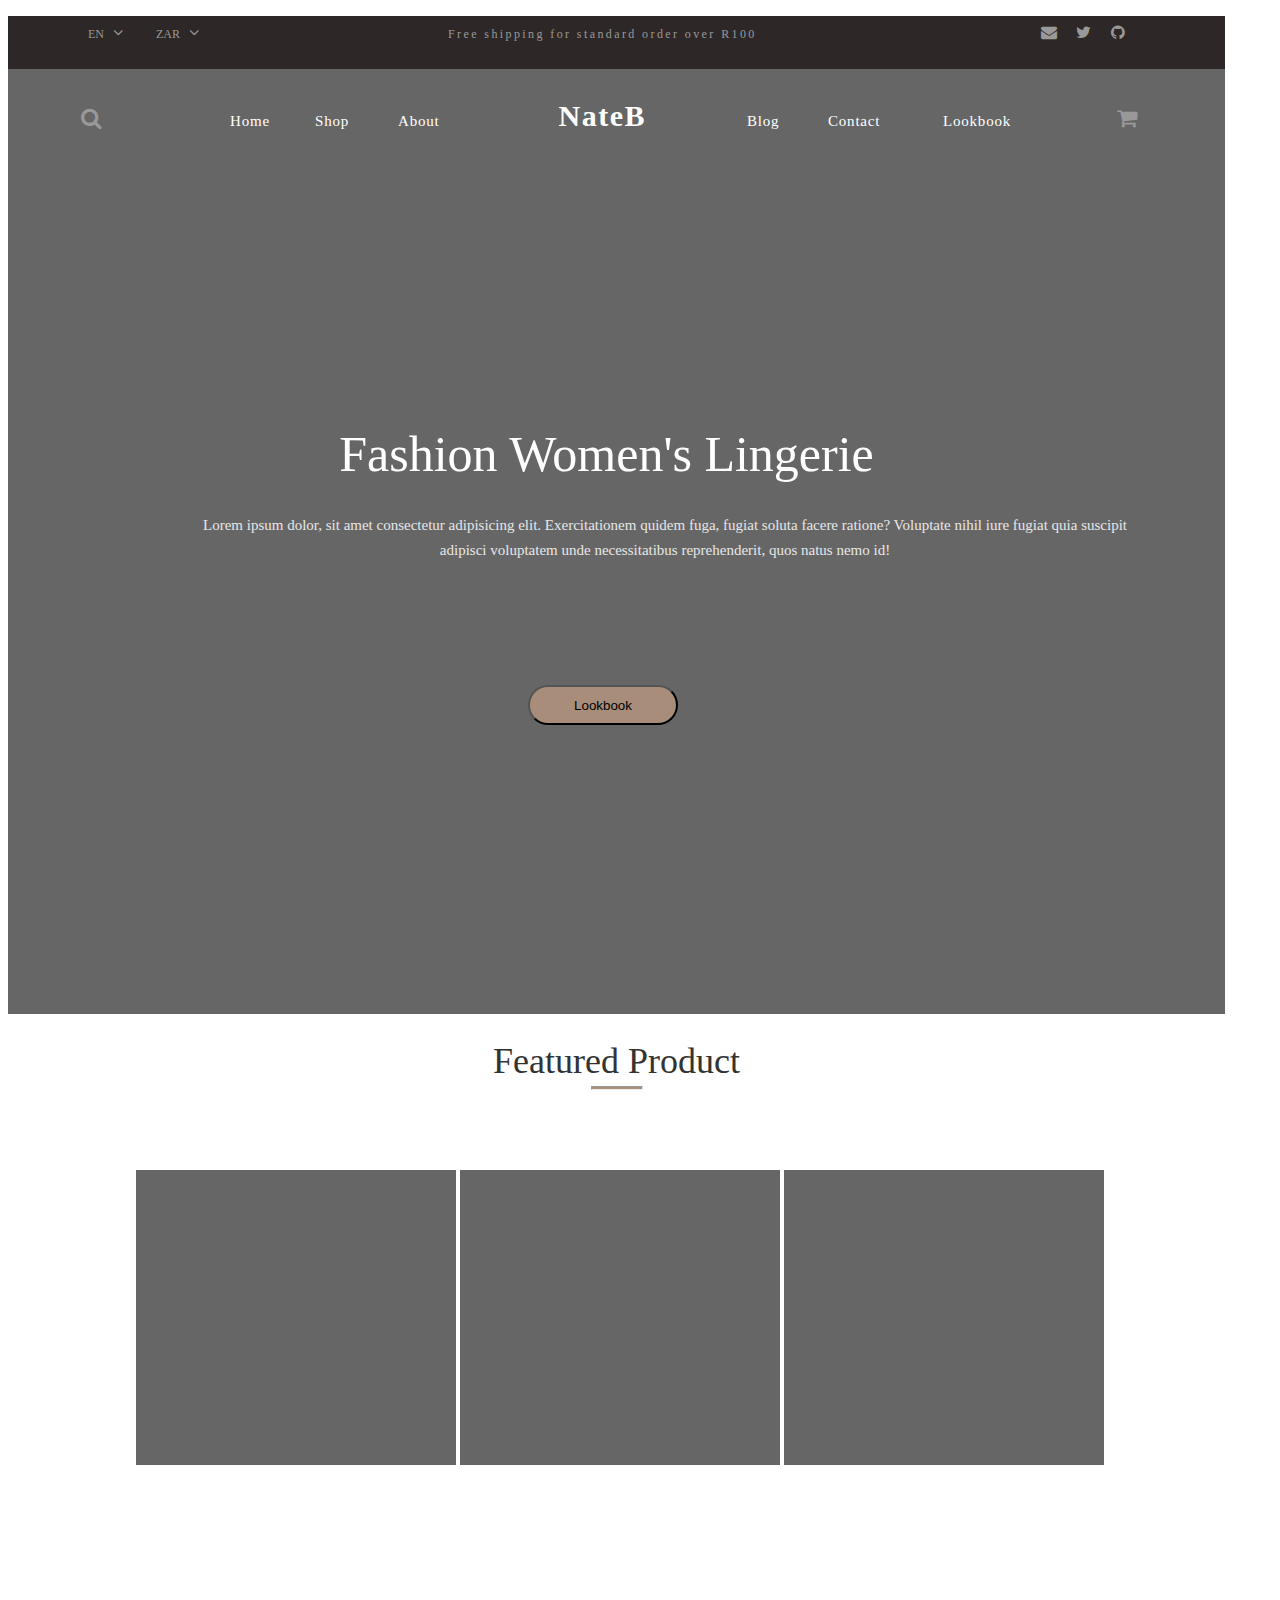
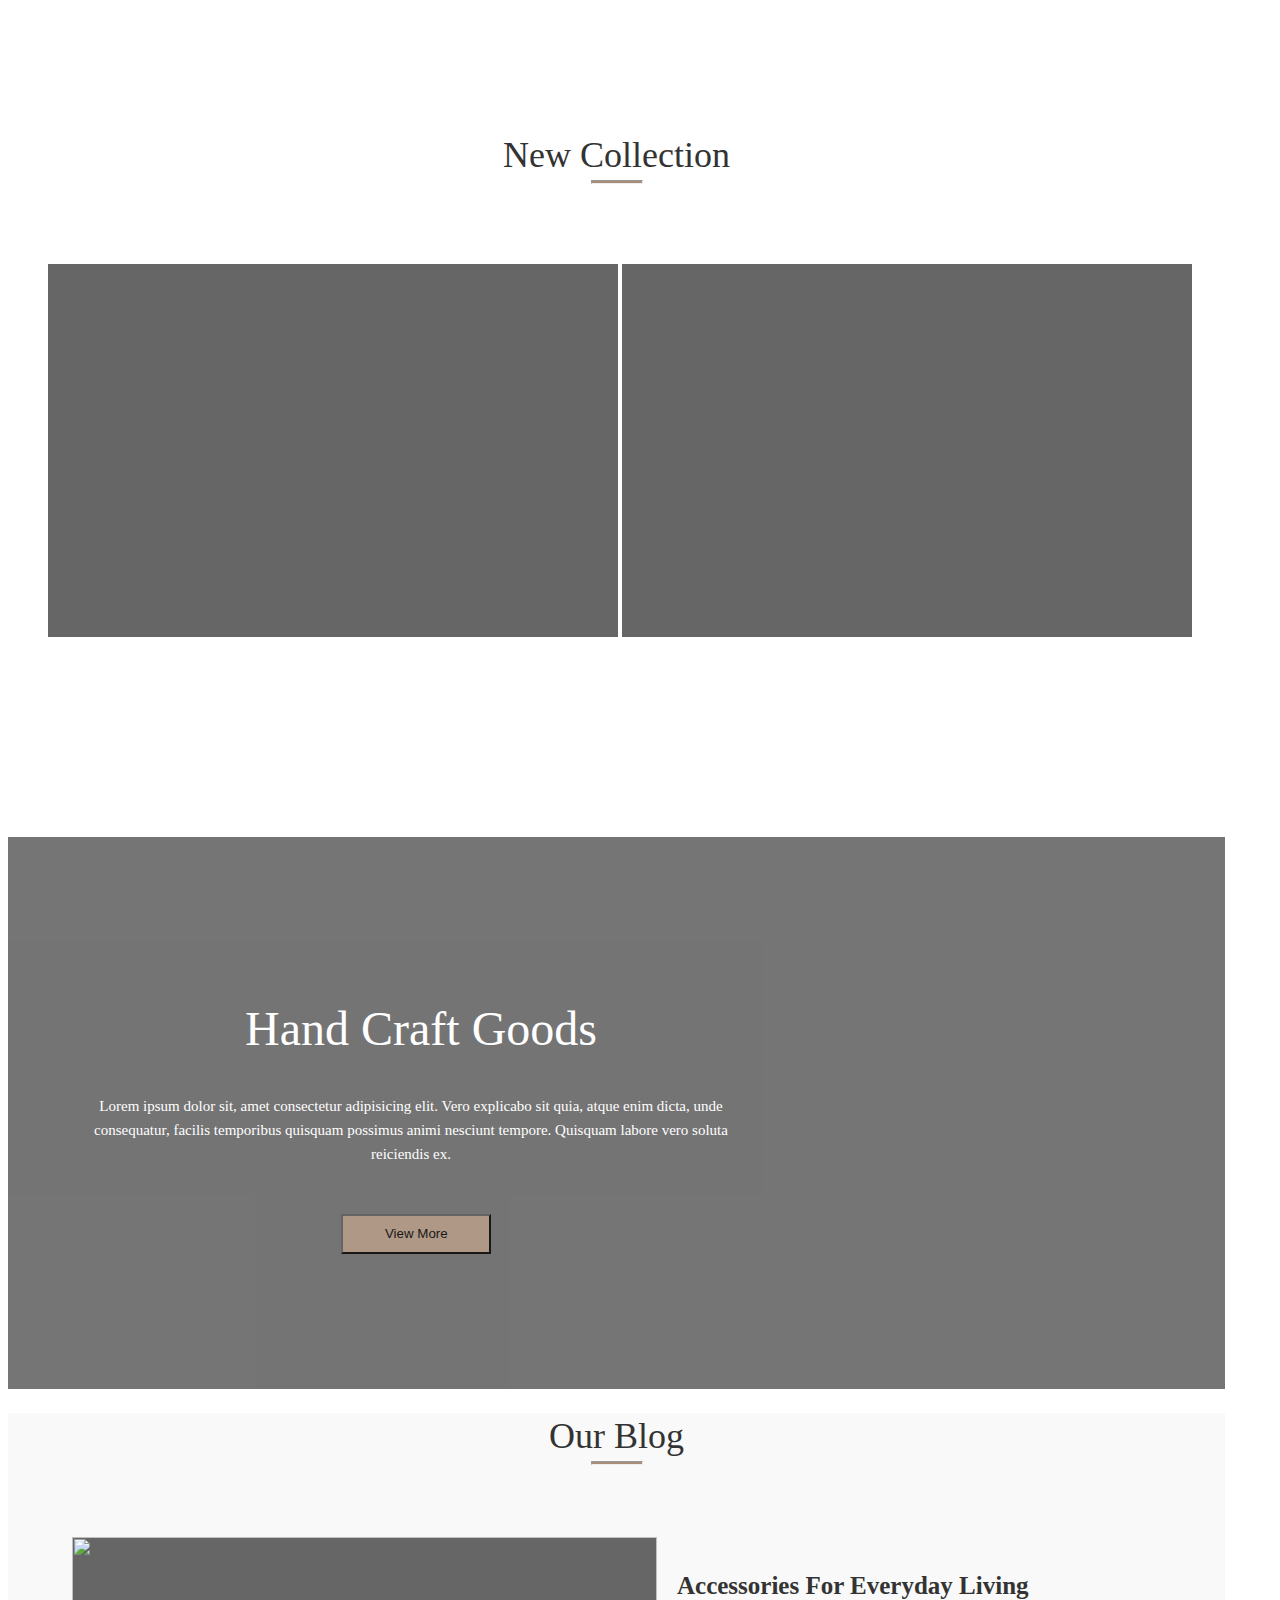
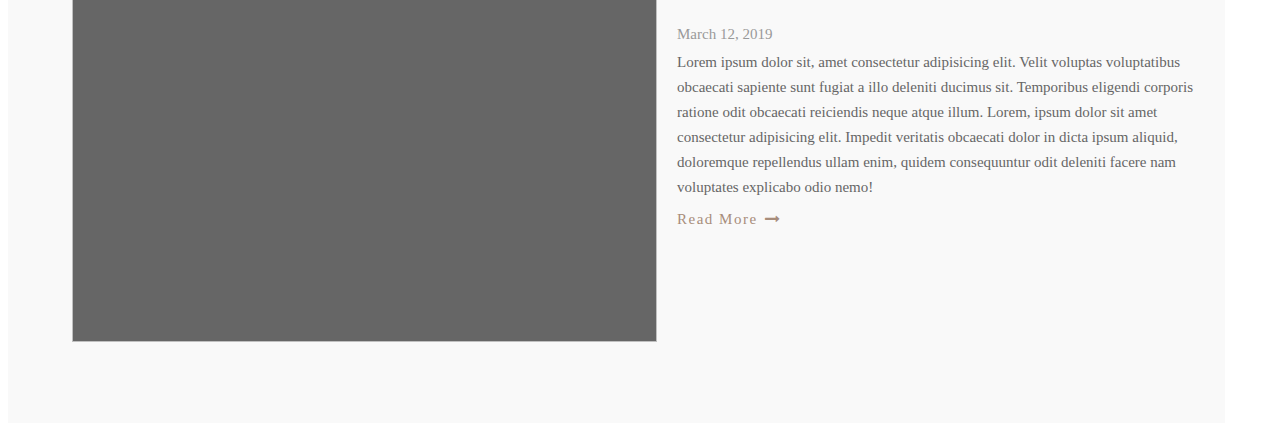
==== index.html @ e4a4a0ee "our blog" ====
<!DOCTYPE html>
<html>
<head>
    <meta charset="utf-8" />
    <meta http-equiv="X-UA-Compatible" content="IE=edge">
    <title>Fashion Shop</title>
    <meta name="viewport" content="width=device-width, initial-scale=1">
    <link rel="stylesheet" type="text/css" media="screen" href="css/main.css" />
    <script src="js/code.js"></script>
</head>
<body>
    <!-- ================== -->
        <!-- Top Header -->
    <!-- ================== -->
    <header>
        <div class="container">
            <ul>
                <li><h2 class="en">EN</h2></li>
                <li><i class="fa fa-angle-down" aria-hidden="true"></i></li>
                <li><h2 class="zar">ZAR</h2></li>
                <li><i class="fa fa-angle-down" aria-hidden="true"></i></li>
                <li><h1 class="txt">Free shipping for standard order over R100</h1></li>
                <li><a href="mailto:f.rubymelody@gmail.com" title="Email" target="_blank"><i class="fa fa-envelope"></i></a></li>
                <li><a href="https://twitter.com/anarubywilliams" title="Twitter" target="_blank"><i class="fa fa-twitter"></i></a></li>
                <li><a href="https://github.com/fhendricks2" title="Github" target="_blank"><i class="fa fa-github"></i></a></li>
            </ul>
        </div> 
        
        <!-- ============== -->
            <!-- Banner -->
        <!-- ============== -->
        <div class="banner">
            <ul>
                <li><i class="fa fa-search" aria-hidden="true"></i></li>
                <li>Home</li>
                <li>Shop</li>
                <li>About</li>
                <li>NateB</li>
                <li>Blog</li>
                <li>Contact</li>
                <li>Lookbook</li>
                <li><i class="fa fa-shopping-cart" aria-hidden="true"></i></li>
            </ul>
            <h1 class="txt2">Fashion Women's Lingerie</h1>
            <p class="lorem">Lorem ipsum dolor, sit amet consectetur adipisicing elit. Exercitationem quidem fuga, fugiat soluta facere ratione? Voluptate nihil iure fugiat quia suscipit adipisci voluptatem unde necessitatibus reprehenderit, quos natus nemo id!</p>
            <button class="text-holder">
                Lookbook
            </button>    
        </div>
    </header>

    <!-- ========================= -->
        <!-- Featured Product -->
    <!-- ========================= -->

    <div class="container2">
        <h1>Featured Product</h1>
        <hr>
        <ul>
            <li><img src="" alt=""></li>
            <li><img src="" alt=""></li>
            <li><img src="" alt=""></li>
        </ul>
    </div>
    

    <!-- ====================== -->
        <!-- New Collection -->
    <!-- ====================== -->

    <div class="container3">
        <h1>New Collection</h1>
        <hr>
        <ul>
            <li><img src="" alt=""></li>
            <li><img src="" alt=""></li>
        </ul>
    </div>

    <!-- ================== -->
        <!-- Hand Craft -->
    <!-- ================== -->

    <section class="container4">
        <div class="texts">
            <h1>Hand Craft Goods</h1>
            <p>Lorem ipsum dolor sit, amet consectetur adipisicing elit. Vero explicabo sit quia, atque enim dicta, unde consequatur, facilis temporibus quisquam possimus animi nesciunt tempore. Quisquam labore vero soluta reiciendis ex.</p>
            <button class="view">
                View More
            </button>
        </div>
    </section>

    <!-- ================ -->
        <!-- Our Blog -->
    <!-- ================ -->

    <section class="container5">
        <h1>Our Blog</h1>
        <hr>
        <div class="grid">
            <img src="" alt="">
            <div>
                <h2>Accessories For Everyday Living</h2>
                <h5>March 12, 2019</h5>
                <p>Lorem ipsum dolor sit, amet consectetur adipisicing elit. Velit voluptas voluptatibus obcaecati  sapiente sunt fugiat a illo deleniti ducimus sit. Temporibus eligendi corporis ratione odit obcaecati reiciendis neque atque illum. Lorem, ipsum dolor sit amet consectetur adipisicing elit. Impedit veritatis obcaecati dolor in dicta ipsum aliquid, doloremque repellendus ullam enim, quidem consequuntur odit deleniti facere nam voluptates explicabo odio nemo!<p>
                <a href="">Read More<i class="fa fa-long-arrow-right" aria-hidden="true"></i></a>
            </div>
        </div>
    </section>
</body>
</html>
---- css/main.css ----
@import url("https://maxcdn.bootstrapcdn.com/font-awesome/4.7.0/css/font-awesome.min.css");
.en {
  width: 13px;
  height: 9px;
  font-family: SourceSansPro;
  font-size: 12px;
  font-weight: 300;
  font-style: normal;
  font-stretch: normal;
  line-height: normal;
  letter-spacing: normal;
  text-align: center;
  color: #999999; }

.zar {
  width: 21px;
  height: 9px;
  font-family: SourceSansPro;
  font-size: 12px;
  font-weight: 300;
  font-style: normal;
  font-stretch: normal;
  line-height: normal;
  letter-spacing: normal;
  text-align: center;
  color: #999999; }

i {
  width: 7px;
  height: 5px;
  font-family: FontAwesome;
  font-size: 12px;
  font-weight: normal;
  font-style: normal;
  font-stretch: normal;
  line-height: normal;
  letter-spacing: normal;
  text-align: center;
  color: #999999; }

.txt {
  width: 349px;
  height: 9px;
  font-family: SourceSansPro;
  font-size: 12px;
  font-weight: normal;
  font-style: normal;
  font-stretch: normal;
  line-height: 1.83;
  letter-spacing: 2.4px;
  text-align: left;
  color: #999999;
  margin-left: 14em; }

.container {
  width: 76.063em;
  height: 3.313em;
  background-color: #2d2827; }
  .container li {
    display: inline-block;
    margin-left: 5em; }
  .container ul {
    padding-left: 0; }

.container > * > *:nth-child(2) {
  margin-left: .5em; }

.container > * > *:nth-child(3) {
  margin-left: 2em; }

.container > * > *:nth-child(4) {
  margin-left: .5em; }

.container > * > *:nth-child(6) {
  margin-left: 15em; }

.container > * > *:nth-child(7) {
  margin-left: 1.5em; }

.container > * > *:nth-child(8) {
  margin-left: 1.5em; }

.banner {
  width: 76.063em;
  height: 59.063em;
  background-color: #666666; }
  .banner li {
    display: inline-block;
    margin: 0 1.5em;
    margin-top: 1em; }
  .banner ul {
    margin-top: 0; }

.banner > * > *:nth-child(1) {
  width: 22px;
  height: 23px;
  font-family: Linearicons-Free;
  font-size: 22px;
  font-weight: normal;
  font-style: normal;
  font-stretch: normal;
  line-height: normal;
  letter-spacing: 1.1px;
  text-align: left;
  color: #ffffff; }

.banner > * > *:nth-child(2) {
  margin-left: 6em;
  width: 36px;
  height: 11px;
  font-family: Dosis;
  font-size: 15px;
  font-weight: normal;
  font-style: normal;
  font-stretch: normal;
  line-height: normal;
  letter-spacing: 0.8px;
  text-align: left;
  color: #ffffff; }

.banner > * > *:nth-child(3) {
  width: 34px;
  height: 11px;
  font-family: Dosis;
  font-size: 15px;
  font-weight: normal;
  font-style: normal;
  font-stretch: normal;
  line-height: normal;
  letter-spacing: 0.8px;
  text-align: left;
  color: #ffffff; }

.banner > * > *:nth-child(4) {
  width: 44px;
  height: 11px;
  font-family: Dosis;
  font-size: 15px;
  font-weight: normal;
  font-style: normal;
  font-stretch: normal;
  line-height: normal;
  letter-spacing: 0.8px;
  text-align: left;
  color: #ffffff; }

.banner > * > *:nth-child(5) {
  width: 117px;
  height: 21px;
  font-family: Dosis;
  font-size: 30px;
  font-weight: 600;
  font-style: normal;
  font-stretch: normal;
  line-height: normal;
  letter-spacing: 1.5px;
  text-align: left;
  color: #fffefe;
  margin-left: 3em; }

.banner > * > *:nth-child(6) {
  width: 32px;
  height: 11px;
  font-family: Dosis;
  font-size: 15px;
  font-weight: normal;
  font-style: normal;
  font-stretch: normal;
  line-height: normal;
  letter-spacing: 0.8px;
  text-align: left;
  color: #ffffff; }

.banner > * > *:nth-child(7) {
  width: 66px;
  height: 11px;
  font-family: Dosis;
  font-size: 15px;
  font-weight: normal;
  font-style: normal;
  font-stretch: normal;
  line-height: normal;
  letter-spacing: 0.8px;
  text-align: left;
  color: #ffffff; }

.banner > * > *:nth-child(8) {
  margin-right: 4em;
  width: 77px;
  height: 11px;
  font-family: Dosis;
  font-size: 15px;
  font-weight: normal;
  font-style: normal;
  font-stretch: normal;
  line-height: normal;
  letter-spacing: 0.8px;
  text-align: left;
  color: #ffffff; }

.banner > * > *:nth-child(9) {
  width: 21px;
  height: 18px;
  font-family: FontAwesome;
  font-size: 22px;
  font-weight: normal;
  font-style: normal;
  font-stretch: normal;
  line-height: normal;
  letter-spacing: 1.1px;
  text-align: left;
  color: #ffffff; }

.txt2 {
  width: 597px;
  height: 38px;
  font-family: Dosis;
  font-size: 50px;
  font-weight: normal;
  font-style: normal;
  font-stretch: normal;
  line-height: 0.96;
  letter-spacing: normal;
  text-align: center;
  color: #ffffff;
  margin: 6em 0 0 6em; }

.lorem {
  width: 924px;
  height: 39px;
  font-family: SourceSansPro;
  font-size: 15px;
  font-weight: normal;
  font-style: normal;
  font-stretch: normal;
  line-height: 1.67;
  letter-spacing: normal;
  text-align: center;
  color: #e6e6e6;
  margin: 3em 0 0 13em; }

.text-holder {
  width: 150px;
  height: 40px;
  border-radius: 20px;
  background-color: #a88d7b;
  margin: 10em 0 0 39em; }

.down {
  width: 29px;
  height: 16px;
  font-family: Linearicons-Free;
  font-size: 30px;
  font-weight: normal;
  font-style: normal;
  font-stretch: normal;
  line-height: 1.6;
  letter-spacing: normal;
  text-align: center;
  color: #ffffff; }

.container2 {
  width: 76.063em;
  height: 670px;
  background-color: #fff; }
  .container2 h1 {
    height: 24px;
    font-family: SourceSansPro;
    font-size: 36px;
    font-weight: normal;
    font-style: normal;
    font-stretch: normal;
    line-height: 1.33;
    letter-spacing: normal;
    text-align: center;
    color: #333333; }
  .container2 hr {
    width: 50px;
    height: 2px;
    background-color: #a88d7b; }
  .container2 li {
    width: 320px;
    height: 295px;
    background-color: #666666;
    display: -webkit-inline-box; }
  .container2 ul {
    padding-left: 8em;
    margin-top: 5em; }

.container3 {
  width: 76.063em;
  height: 705px;
  background-color: #ffffff; }
  .container3 h1 {
    height: 24px;
    font-family: SourceSansPro;
    font-size: 36px;
    font-weight: normal;
    font-style: normal;
    font-stretch: normal;
    line-height: 1.33;
    letter-spacing: normal;
    text-align: center;
    color: #333333; }
  .container3 hr {
    width: 50px;
    height: 2px;
    background-color: #a88d7b; }
  .container3 li {
    width: 570px;
    height: 373px;
    background-color: #666666;
    display: -webkit-inline-box; }
  .container3 ul {
    margin-top: 5em; }

.container4 {
  width: 76.063em;
  height: 552px;
  opacity: 0.9;
  background-color: #666666; }
  .container4 h1 {
    width: 530px;
    height: 37px;
    font-family: Dosis;
    font-size: 48px;
    font-weight: normal;
    font-style: normal;
    font-stretch: normal;
    line-height: 0.5;
    letter-spacing: normal;
    text-align: center;
    color: #ffffff;
    margin: 0;
    padding: 180px 0 40px 148px; }
  .container4 p {
    width: 656px;
    height: 38px;
    font-family: SourceSansPro;
    font-size: 15px;
    font-weight: normal;
    font-style: normal;
    font-stretch: normal;
    line-height: 1.6;
    letter-spacing: normal;
    text-align: center;
    color: #ffffff;
    margin-top: 0;
    margin-left: 5em; }
  .container4 .view {
    width: 150px;
    height: 40px;
    background-color: #a88d7b;
    margin: 5em 0 0 25em; }

.container5 {
  width: 76.063em;
  height: 610px;
  background-color: #f9f9f9; }
  .container5 h1 {
    height: 24px;
    font-family: SourceSansPro;
    font-size: 36px;
    font-weight: normal;
    font-style: normal;
    font-stretch: normal;
    line-height: 1.33;
    letter-spacing: normal;
    text-align: center;
    color: #333333; }
  .container5 hr {
    width: 50px;
    height: 2px;
    background-color: #a88d7b; }
  .container5 .grid {
    display: grid;
    grid-column-gap: 20px;
    grid-template-rows: repeat(1, 1fr);
    grid-template-columns: repeat(2, 1fr);
    padding: 4em;
    height: 25em; }
    .container5 .grid img {
      width: 585px;
      height: 405px;
      background-color: #666666; }
    .container5 .grid h2 {
      margin-top: 1em;
      width: 370px;
      height: 23px;
      font-family: SourceSansPro;
      font-size: 25px;
      font-weight: 600;
      font-style: normal;
      font-stretch: normal;
      line-height: 1.92;
      letter-spacing: normal;
      text-align: left;
      color: #333333; }
    .container5 .grid h5 {
      width: 117px;
      height: 14px;
      font-family: SourceSansPro;
      font-size: 15px;
      font-weight: normal;
      font-style: normal;
      font-stretch: normal;
      line-height: 3.2;
      letter-spacing: normal;
      text-align: left;
      color: #999999; }
    .container5 .grid p {
      width: 529px;
      height: 130px;
      font-family: SourceSansPro;
      font-size: 15px;
      font-weight: normal;
      font-style: normal;
      font-stretch: normal;
      line-height: 1.67;
      letter-spacing: normal;
      text-align: left;
      color: #666666; }
    .container5 .grid a {
      text-decoration: none;
      width: 85px;
      height: 10px;
      font-family: SourceSansPro;
      font-size: 15px;
      font-weight: normal;
      font-style: normal;
      font-stretch: normal;
      line-height: 3.2;
      letter-spacing: 1.5px;
      text-align: left;
      color: #a88d7b; }
    .container5 .grid i {
      margin-left: .5em;
      width: 15px;
      height: 11px;
      font-size: 15px;
      font-weight: normal;
      font-style: normal;
      font-stretch: normal;
      line-height: 3.2;
      letter-spacing: normal;
      text-align: left;
      color: #a88d7b; }

/*# sourceMappingURL=main.css.map */
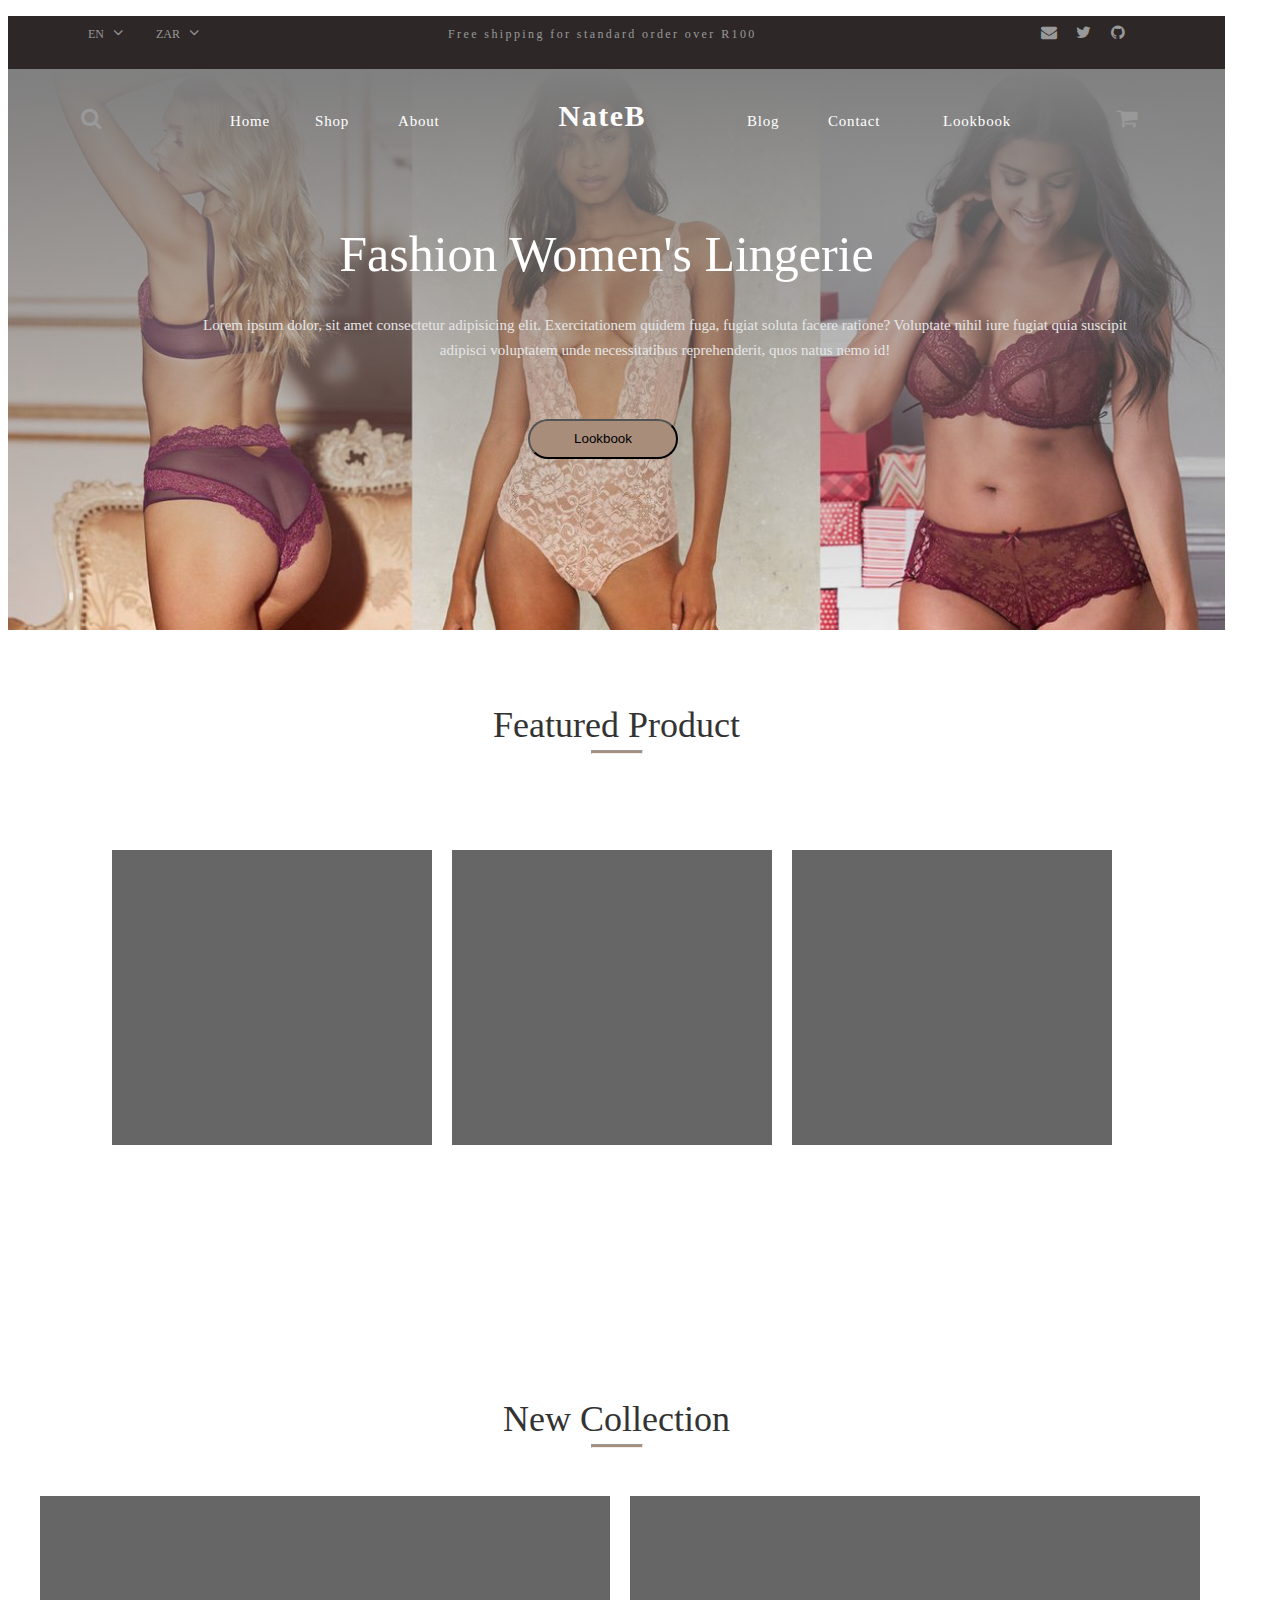
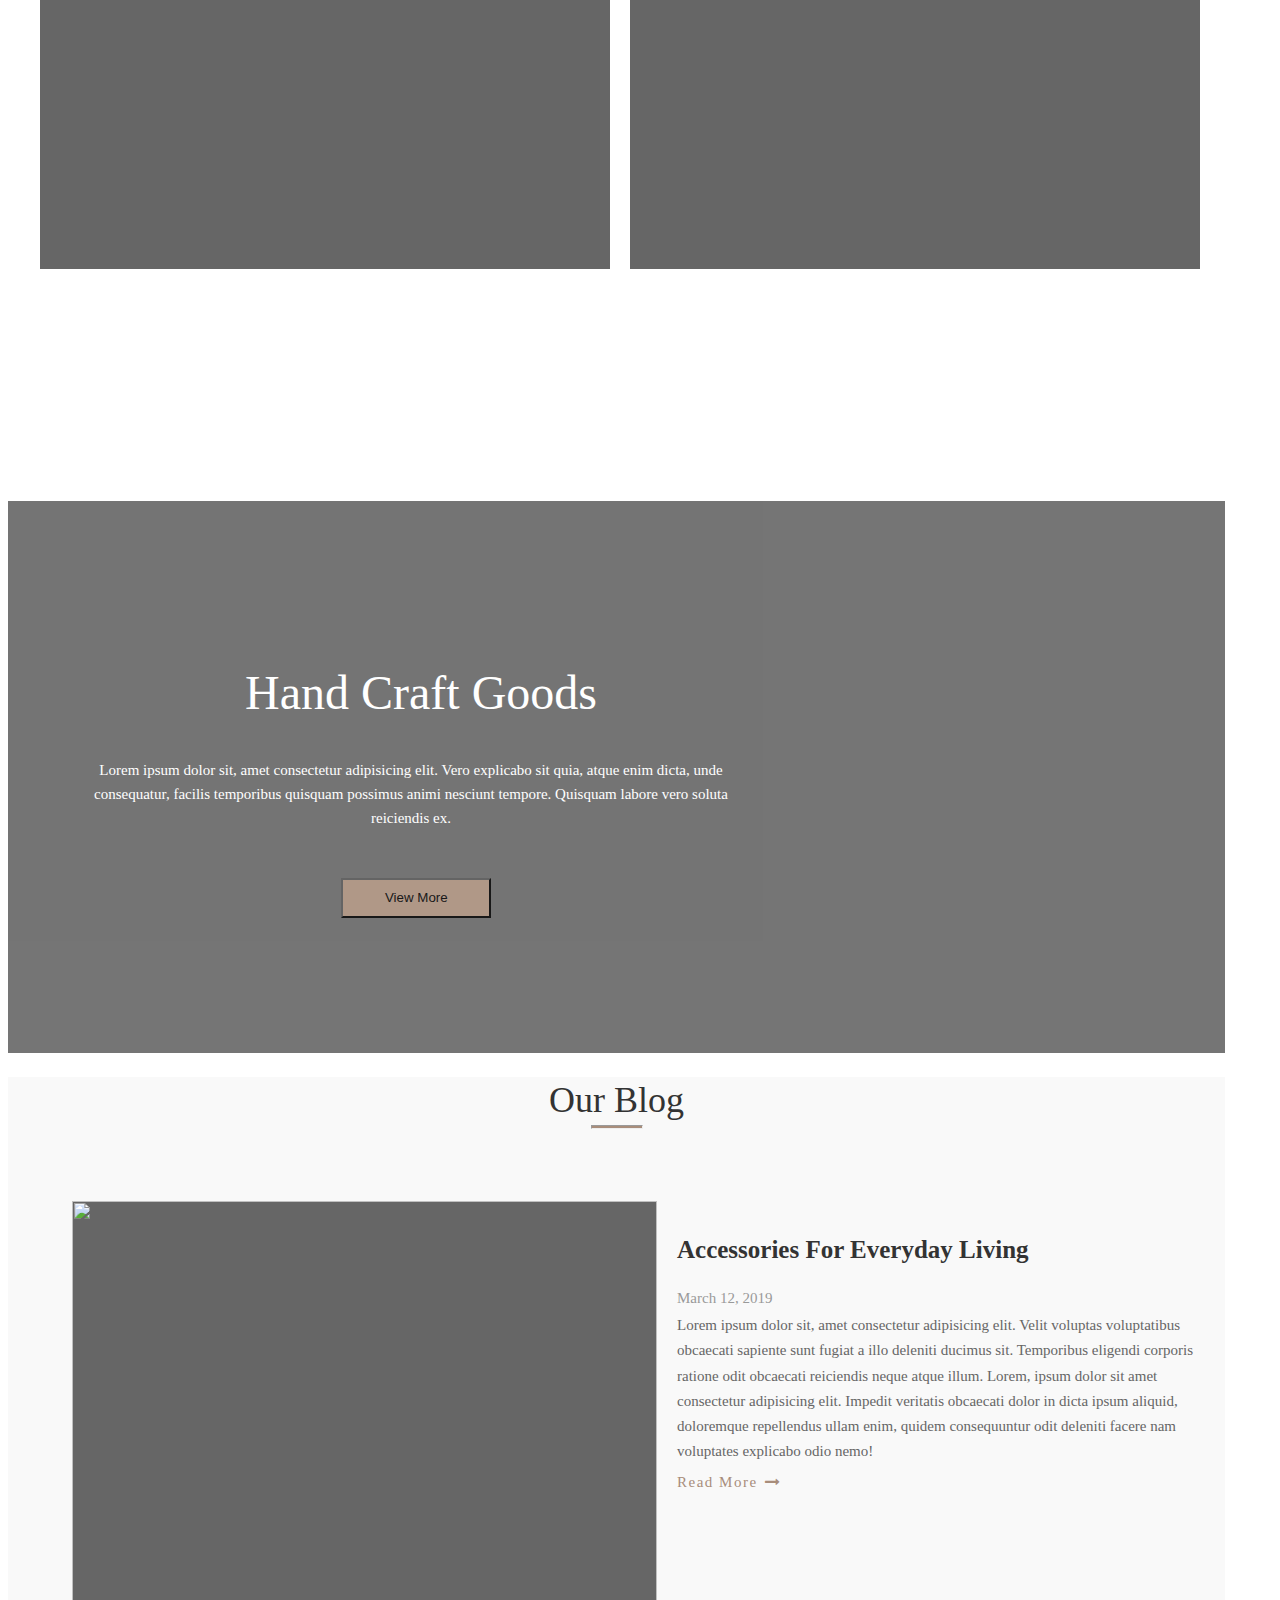
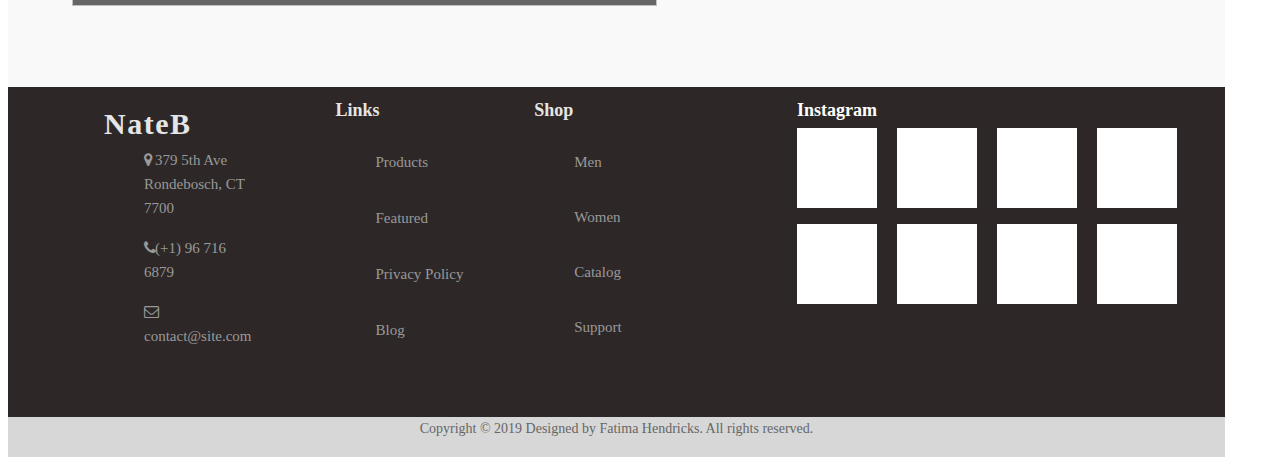
==== commit 24b3ec37: "banner image added" ====
--- a/index.html
+++ b/index.html
@@ -56,7 +56,7 @@
     <div class="container2">
         <h1>Featured Product</h1>
         <hr>
-        <ul>
+        <ul class="img-grid">
             <li><img src="" alt=""></li>
             <li><img src="" alt=""></li>
             <li><img src="" alt=""></li>
@@ -71,7 +71,7 @@
     <div class="container3">
         <h1>New Collection</h1>
         <hr>
-        <ul>
+        <ul class="img-grid2">
             <li><img src="" alt=""></li>
             <li><img src="" alt=""></li>
         </ul>
@@ -108,5 +108,66 @@
             </div>
         </div>
     </section>
+
+    <!-- ============== -->
+        <!-- Footer -->
+    <!-- ============== -->
+
+    <section class="footer">
+        <div class="nateb">
+            <h1>NateB</h1>
+            <ul>
+                
+                <li><i class="fa fa-map-marker" aria-hidden="true"></i></li>
+                <li>379 5th Ave Rondebosch, CT 7700</li>
+            </ul>
+            <ul>
+                <li><i class="fa fa-phone" aria-hidden="true"></i></li>
+                <li>(+1) 96 716 6879</li>
+            </ul>
+            <ul>
+                <li><i class="fa fa-envelope-o" aria-hidden="true"></i></li>
+                <li>contact@site.com</li>
+            </ul>
+        </div>
+        <div class="links">
+            <h1>Links</h1>
+            <ul>
+                <li>Products</li>
+                <li>Featured</li>
+                <li>Privacy Policy</li>
+                <li>Blog</li>
+            </ul>
+        </div>
+        <div class="shop">
+            <h1>Shop</h1>
+            <ul>
+                <li>Men</li>
+                <li>Women</li>
+                <li>Catalog</li>
+                <li>Support</li>
+            </ul>
+        </div>
+        <div class="media">
+            <h1>Instagram</h1>
+            <ul class="top">
+                <li></li>
+                <li></li>
+                <li></li>
+                <li></li>
+            </ul>
+            <ul class="bottom">
+                <li></li>
+                <li></li>
+                <li></li>
+                <li></li>
+            </ul>
+        </div>
+    </section>
+    <section class="footer2">
+        <div>
+            <p>Copyright © 2019 Designed by Fatima Hendricks. All rights reserved.</p>
+        </div>
+    </section>
 </body>
 </html>--- a/css/main.css
+++ b/css/main.css
@@ -82,8 +82,9 @@
 
 .banner {
   width: 76.063em;
-  height: 59.063em;
-  background-color: #666666; }
+  height: 35.063em;
+  background: linear-gradient(to top, #ffffff00, #808080), url(../images/landscape-1483545037-sheer-lingerie-lead-1-min.jpg);
+  background-size: cover; }
   .banner li {
     display: inline-block;
     margin: 0 1.5em;
@@ -223,7 +224,7 @@
   letter-spacing: normal;
   text-align: center;
   color: #ffffff;
-  margin: 6em 0 0 6em; }
+  margin: 2em 0 0 6em; }
 
 .lorem {
   width: 924px;
@@ -244,7 +245,7 @@
   height: 40px;
   border-radius: 20px;
   background-color: #a88d7b;
-  margin: 10em 0 0 39em; }
+  margin: 5em 0 0 39em; }
 
 .down {
   width: 29px;
@@ -273,7 +274,8 @@
     line-height: 1.33;
     letter-spacing: normal;
     text-align: center;
-    color: #333333; }
+    color: #333333;
+    margin-top: 2em; }
   .container2 hr {
     width: 50px;
     height: 2px;
@@ -283,9 +285,12 @@
     height: 295px;
     background-color: #666666;
     display: -webkit-inline-box; }
-  .container2 ul {
-    padding-left: 8em;
-    margin-top: 5em; }
+  .container2 .img-grid {
+    display: grid;
+    grid-column-gap: 20px;
+    grid-template-rows: repeat(1, 1fr);
+    grid-template-columns: repeat(3, 1fr);
+    margin: 6em 8em 0 4em; }
 
 .container3 {
   width: 76.063em;
@@ -306,13 +311,17 @@
     width: 50px;
     height: 2px;
     background-color: #a88d7b; }
-  .container3 li {
-    width: 570px;
-    height: 373px;
-    background-color: #666666;
-    display: -webkit-inline-box; }
-  .container3 ul {
-    margin-top: 5em; }
+  .container3 .img-grid2 {
+    display: grid;
+    grid-column-gap: 20px;
+    grid-template-rows: repeat(1, 1fr);
+    grid-template-columns: repeat(2, 1fr);
+    padding: 2em; }
+    .container3 .img-grid2 li {
+      width: 570px;
+      height: 373px;
+      background-color: #666666;
+      display: -webkit-inline-box; }
 
 .container4 {
   width: 76.063em;
@@ -376,7 +385,7 @@
     display: grid;
     grid-column-gap: 20px;
     grid-template-rows: repeat(1, 1fr);
-    grid-template-columns: repeat(2, 1fr);
+    grid-template-columns: repeat(4, 1fr);
     padding: 4em;
     height: 25em; }
     .container5 .grid img {
@@ -446,4 +455,154 @@
       text-align: left;
       color: #a88d7b; }
 
+.footer {
+  display: grid;
+  grid-column-gap: 20px;
+  grid-template-rows: repeat(1, 1fr);
+  grid-template-columns: repeat(4, 1fr);
+  width: 76.063em;
+  height: 330px;
+  background-color: #2d2827; }
+
+.nateb {
+  margin-left: 6em; }
+  .nateb h1 {
+    height: 21px;
+    font-family: Dosis;
+    font-size: 30px;
+    font-weight: 600;
+    font-style: normal;
+    font-stretch: normal;
+    line-height: normal;
+    letter-spacing: 1.5px;
+    text-align: left;
+    color: #e5e5e5; }
+  .nateb li {
+    width: 232px;
+    height: 18px;
+    font-family: SourceSansPro;
+    font-size: 15px;
+    font-weight: normal;
+    font-style: normal;
+    font-stretch: normal;
+    line-height: 1.6;
+    letter-spacing: normal;
+    text-align: left;
+    color: #999999;
+    padding: 2em 0;
+    display: inline; }
+  .nateb ul {
+    list-style-type: none; }
+
+.links {
+  margin-left: 4em; }
+  .links h1 {
+    width: 46px;
+    height: 12px;
+    font-family: SourceSansPro;
+    font-size: 18px;
+    font-weight: bold;
+    font-style: normal;
+    font-stretch: normal;
+    line-height: 1.33;
+    letter-spacing: normal;
+    text-align: left;
+    color: #e5e5e5; }
+  .links li {
+    height: 11px;
+    font-family: SourceSansPro;
+    font-size: 15px;
+    font-weight: normal;
+    font-style: normal;
+    font-stretch: normal;
+    line-height: 1.6;
+    letter-spacing: normal;
+    text-align: left;
+    color: #999999;
+    padding: 1.5em 0; }
+  .links ul {
+    list-style-type: none; }
+
+.shop h1 {
+  width: 45px;
+  height: 12px;
+  font-family: SourceSansPro;
+  font-size: 18px;
+  font-weight: bold;
+  font-style: normal;
+  font-stretch: normal;
+  line-height: 1.33;
+  letter-spacing: normal;
+  text-align: left;
+  color: #e5e5e5; }
+.shop li {
+  width: 25px;
+  height: 10px;
+  font-family: SourceSansPro;
+  font-size: 15px;
+  font-weight: normal;
+  font-style: normal;
+  font-stretch: normal;
+  line-height: 1.6;
+  letter-spacing: normal;
+  text-align: left;
+  color: #999999;
+  padding: 1.5em 0; }
+.shop ul {
+  list-style-type: none; }
+
+.media {
+  margin-right: 3em; }
+  .media h1 {
+    width: 91px;
+    height: 13px;
+    font-family: SourceSansPro;
+    font-size: 18px;
+    font-weight: bold;
+    font-style: normal;
+    font-stretch: normal;
+    line-height: 1.33;
+    letter-spacing: normal;
+    text-align: left;
+    color: #ffffff; }
+  .media .top {
+    display: grid;
+    grid-column-gap: 20px;
+    grid-template-rows: repeat(1, 1fr);
+    grid-template-columns: repeat(4, 1fr);
+    list-style-type: none;
+    padding-left: 0; }
+    .media .top li {
+      width: 80px;
+      height: 80px;
+      background-color: #ffffff; }
+  .media .bottom {
+    display: grid;
+    grid-column-gap: 20px;
+    grid-template-rows: repeat(1, 1fr);
+    grid-template-columns: repeat(4, 1fr);
+    list-style-type: none;
+    padding-left: 0; }
+    .media .bottom li {
+      width: 80px;
+      height: 80px;
+      background-color: #ffffff; }
+
+.footer2 {
+  width: 76.063em;
+  height: 40px;
+  background-color: #d7d7d7; }
+  .footer2 p {
+    height: 14px;
+    font-family: SourceSansPro;
+    font-size: 14px;
+    font-weight: normal;
+    font-style: normal;
+    font-stretch: normal;
+    line-height: 1.71;
+    letter-spacing: normal;
+    text-align: center;
+    color: #666666;
+    margin-top: 0; }
+
 /*# sourceMappingURL=main.css.map */
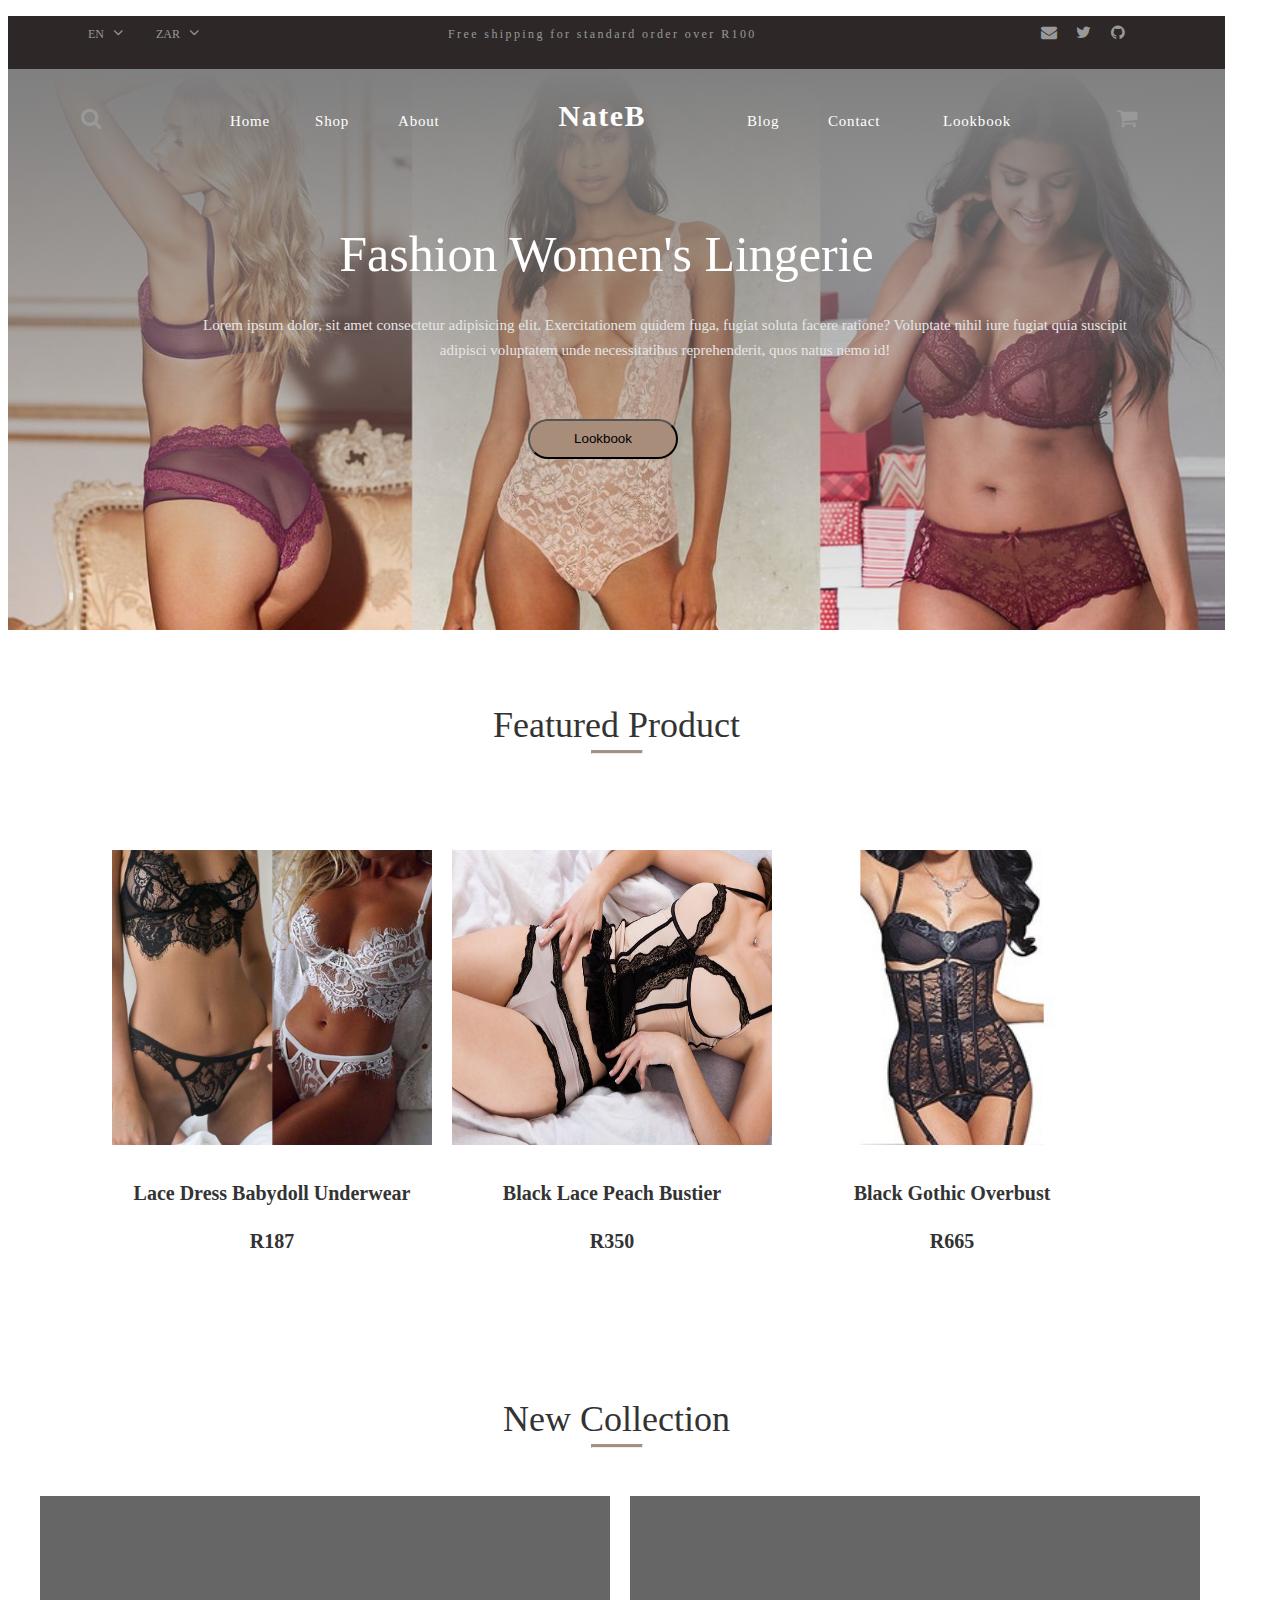
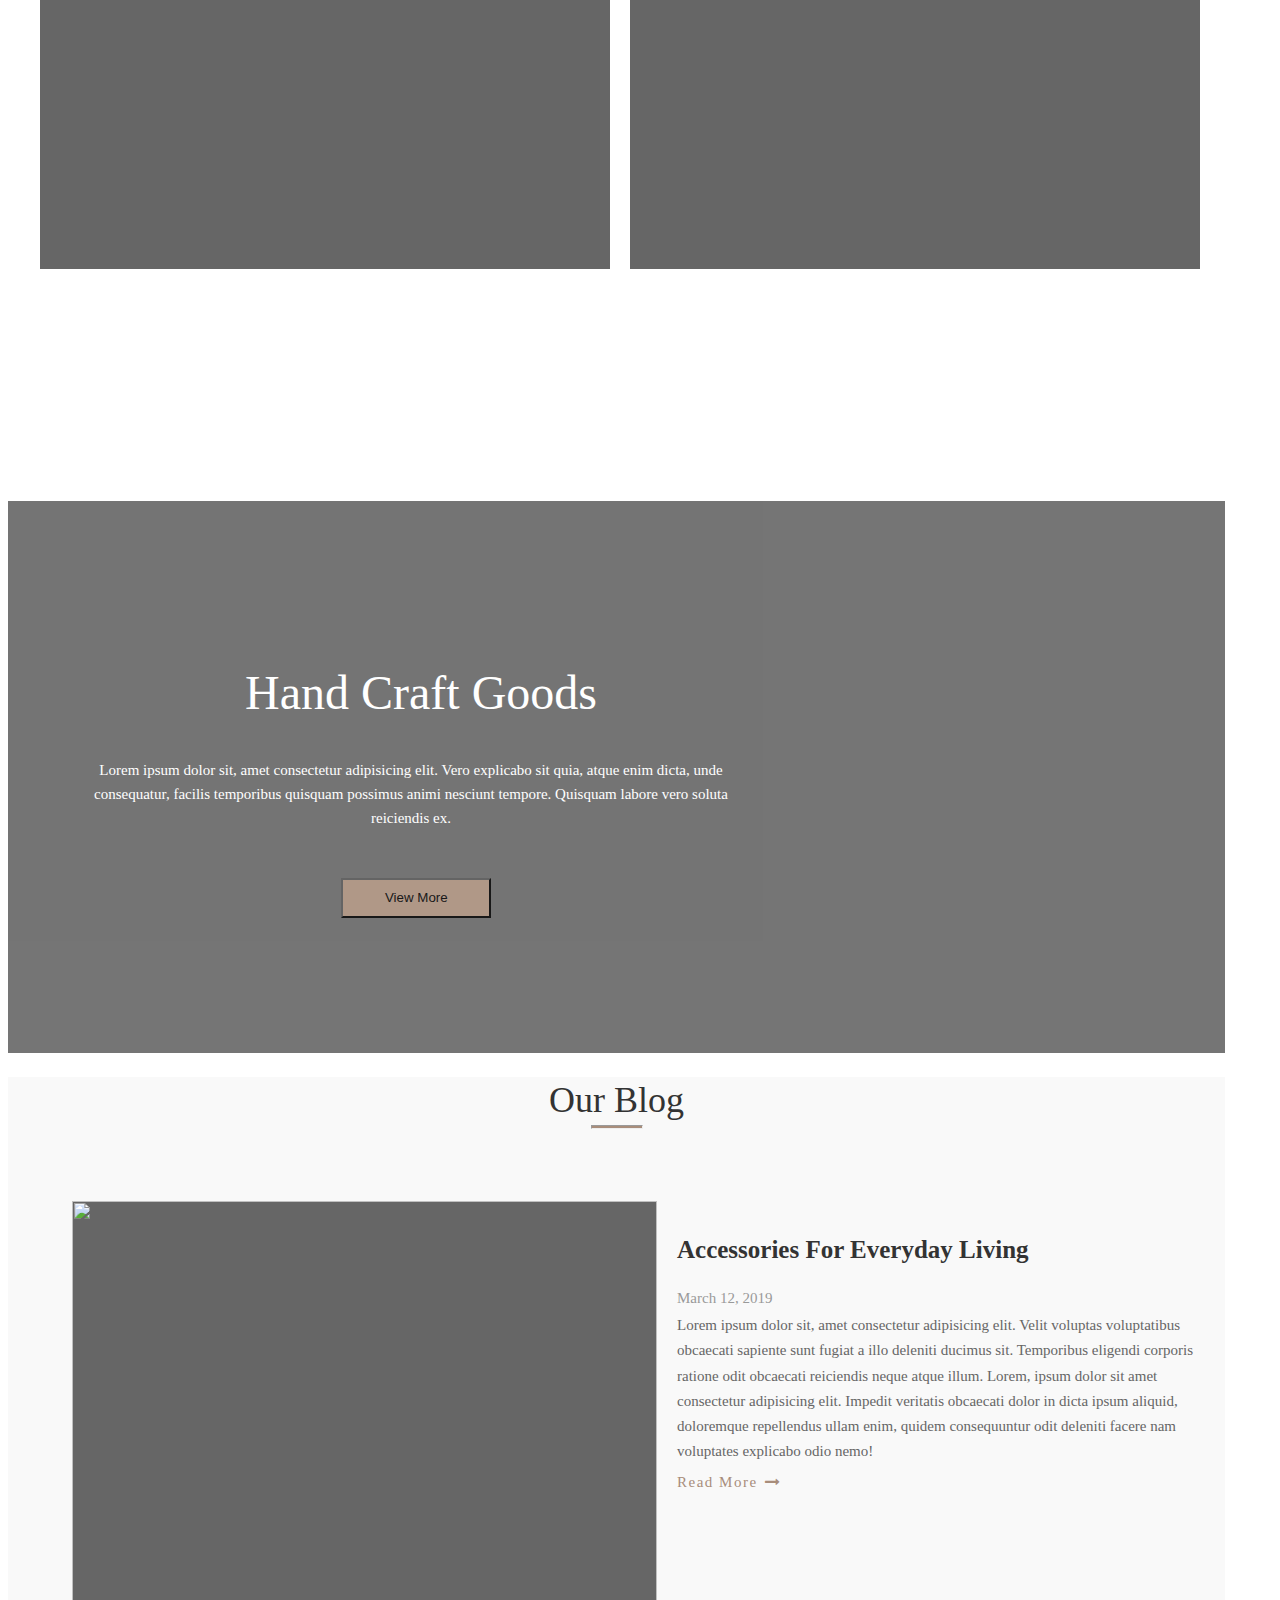
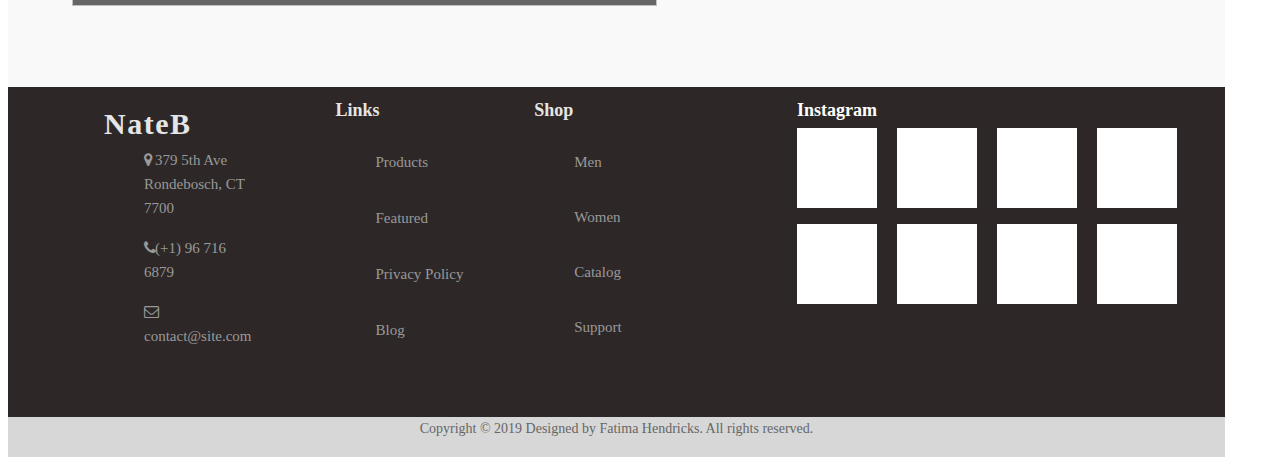
==== commit e780a460: "featured products images added" ====
--- a/index.html
+++ b/index.html
@@ -57,9 +57,18 @@
         <h1>Featured Product</h1>
         <hr>
         <ul class="img-grid">
-            <li><img src="" alt=""></li>
-            <li><img src="" alt=""></li>
-            <li><img src="" alt=""></li>
+            <li>
+                <img src="images/lace dress babydoll underwear-min.jpg" alt="">
+                <p>Lace Dress Babydoll Underwear<br>R187</p>
+            </li>
+            <li>
+                <img src="images/rs=w_700,cg_true-min.jpg" alt="">
+                <p>Black Lace Peach Bustier<br>R350</p>
+            </li>
+            <li>
+                <img src="images/black-gothic-overbust.jpg" alt="">
+                <p>Black Gothic Overbust<br>R665</p>
+            </li>
         </ul>
     </div>
     
--- a/css/main.css
+++ b/css/main.css
@@ -280,7 +280,7 @@
     width: 50px;
     height: 2px;
     background-color: #a88d7b; }
-  .container2 li {
+  .container2 img {
     width: 320px;
     height: 295px;
     background-color: #666666;
@@ -291,6 +291,19 @@
     grid-template-rows: repeat(1, 1fr);
     grid-template-columns: repeat(3, 1fr);
     margin: 6em 8em 0 4em; }
+  .container2 ul {
+    list-style-type: none; }
+    .container2 ul p {
+      height: 18px;
+      font-family: SourceSansPro;
+      font-size: 20px;
+      font-weight: 600;
+      font-style: normal;
+      font-stretch: normal;
+      line-height: 2.4;
+      letter-spacing: normal;
+      text-align: center;
+      color: #333333; }
 
 .container3 {
   width: 76.063em;
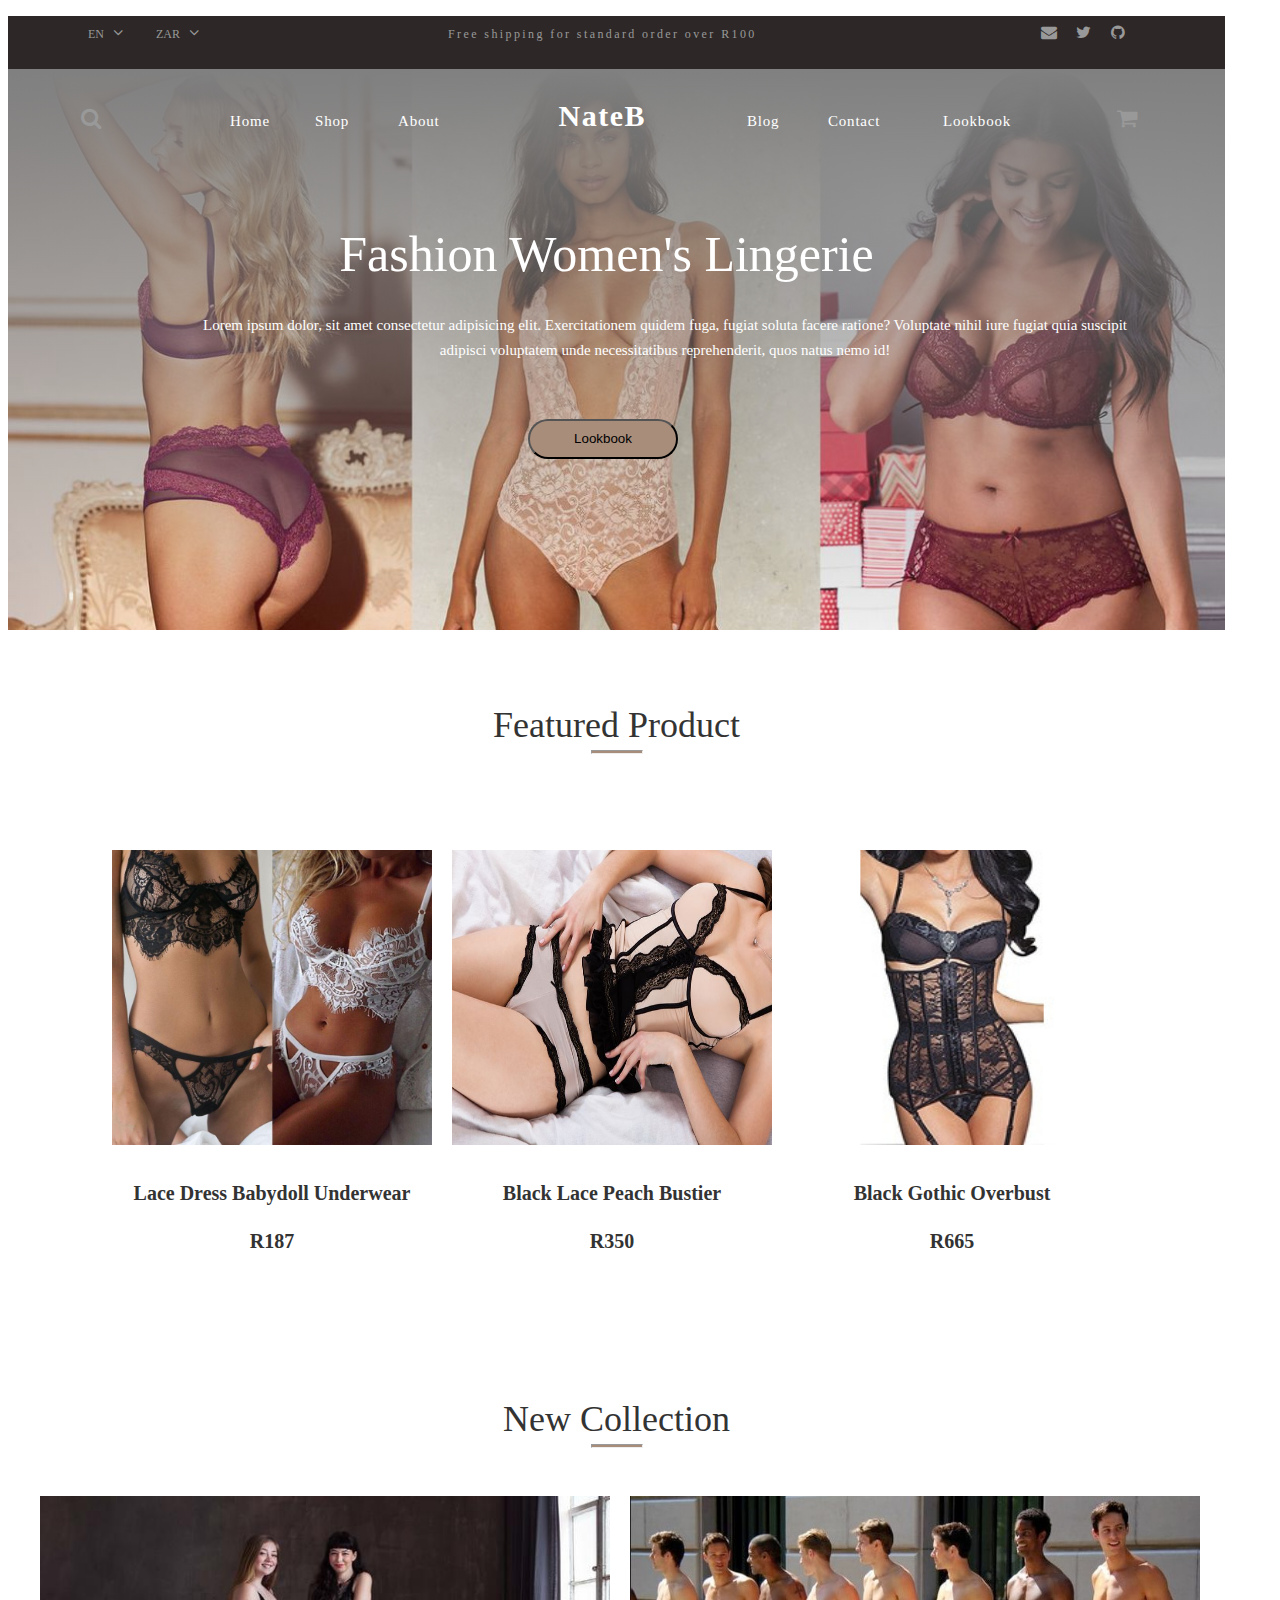
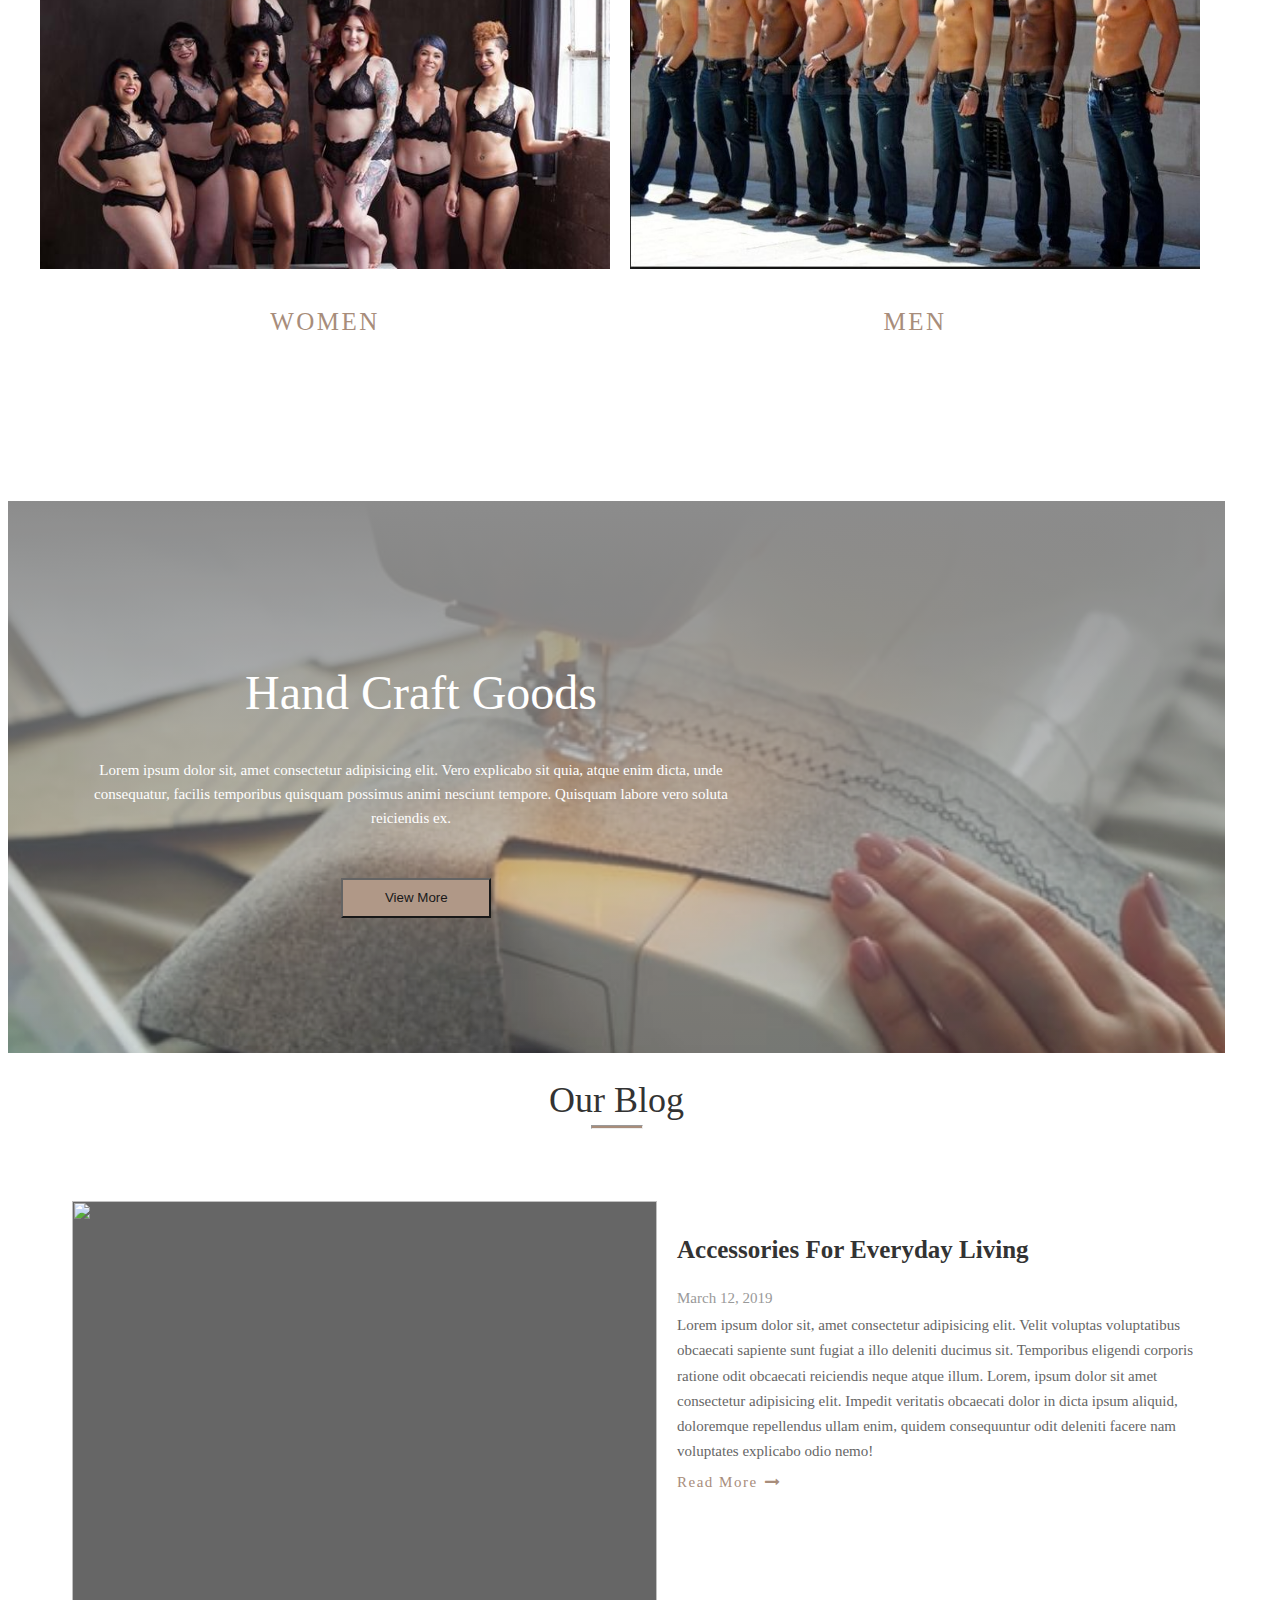
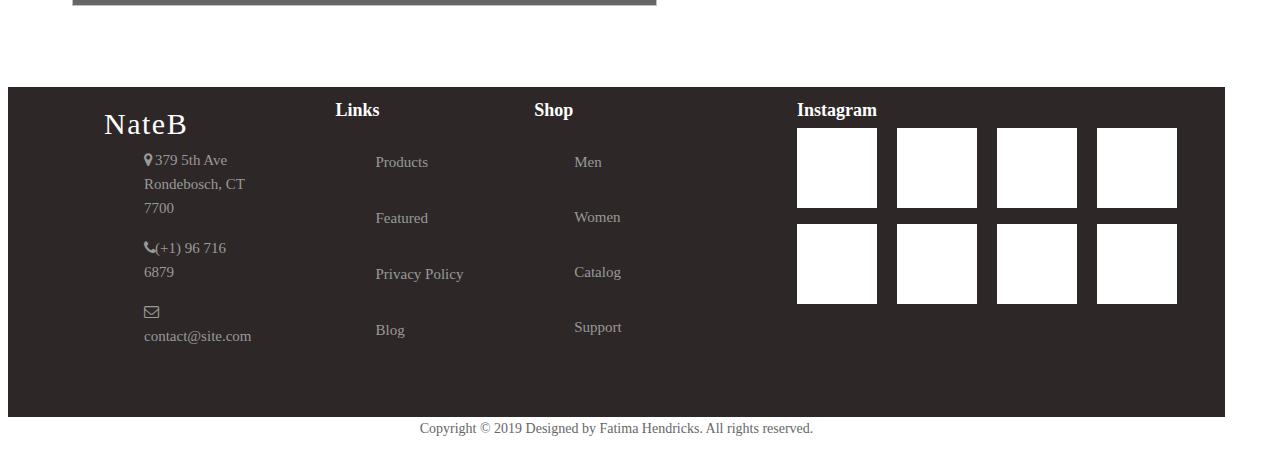
==== commit 5a22935b: "new coolection & our blog images added" ====
--- a/index.html
+++ b/index.html
@@ -81,8 +81,14 @@
         <h1>New Collection</h1>
         <hr>
         <ul class="img-grid2">
-            <li><img src="" alt=""></li>
-            <li><img src="" alt=""></li>
+            <li>
+                <img src="images/vava-group-2_grande-min.jpg" alt="">
+                <p>WOMEN</p>
+            </li>
+            <li>
+                <img src="images/Perfect-Body-Shape-For-Men-Group-min.jpg" alt="">
+                <p>MEN</p>
+            </li>
         </ul>
     </div>
 
--- a/css/main.css
+++ b/css/main.css
@@ -103,7 +103,7 @@
   line-height: normal;
   letter-spacing: 1.1px;
   text-align: left;
-  color: #ffffff; }
+  color: #fff; }
 
 .banner > * > *:nth-child(2) {
   margin-left: 6em;
@@ -156,7 +156,7 @@
   line-height: normal;
   letter-spacing: 1.5px;
   text-align: left;
-  color: #fffefe;
+  color: #fff;
   margin-left: 3em; }
 
 .banner > * > *:nth-child(6) {
@@ -210,7 +210,7 @@
   line-height: normal;
   letter-spacing: 1.1px;
   text-align: left;
-  color: #ffffff; }
+  color: #fff; }
 
 .txt2 {
   width: 597px;
@@ -223,7 +223,7 @@
   line-height: 0.96;
   letter-spacing: normal;
   text-align: center;
-  color: #ffffff;
+  color: #fff;
   margin: 2em 0 0 6em; }
 
 .lorem {
@@ -237,7 +237,7 @@
   line-height: 1.67;
   letter-spacing: normal;
   text-align: center;
-  color: #e6e6e6;
+  color: #fff;
   margin: 3em 0 0 13em; }
 
 .text-holder {
@@ -258,7 +258,7 @@
   line-height: 1.6;
   letter-spacing: normal;
   text-align: center;
-  color: #ffffff; }
+  color: #fff; }
 
 .container2 {
   width: 76.063em;
@@ -308,7 +308,7 @@
 .container3 {
   width: 76.063em;
   height: 705px;
-  background-color: #ffffff; }
+  background-color: #fff; }
   .container3 h1 {
     height: 24px;
     font-family: SourceSansPro;
@@ -329,18 +329,31 @@
     grid-column-gap: 20px;
     grid-template-rows: repeat(1, 1fr);
     grid-template-columns: repeat(2, 1fr);
-    padding: 2em; }
-    .container3 .img-grid2 li {
+    padding: 2em;
+    list-style-type: none; }
+    .container3 .img-grid2 img {
       width: 570px;
       height: 373px;
       background-color: #666666;
       display: -webkit-inline-box; }
+    .container3 .img-grid2 p {
+      height: 16px;
+      font-family: SourceSansPro;
+      font-size: 25px;
+      font-weight: normal;
+      font-style: normal;
+      font-stretch: normal;
+      line-height: 1.92;
+      letter-spacing: 2.5px;
+      text-align: center;
+      color: #a88d7b; }
 
 .container4 {
   width: 76.063em;
   height: 552px;
   opacity: 0.9;
-  background-color: #666666; }
+  background: linear-gradient(to top, #ffffff00, #808080), url(../images/sewing\ machine-min.jpg);
+  background-size: cover; }
   .container4 h1 {
     width: 530px;
     height: 37px;
@@ -352,7 +365,7 @@
     line-height: 0.5;
     letter-spacing: normal;
     text-align: center;
-    color: #ffffff;
+    color: #fff;
     margin: 0;
     padding: 180px 0 40px 148px; }
   .container4 p {
@@ -366,7 +379,7 @@
     line-height: 1.6;
     letter-spacing: normal;
     text-align: center;
-    color: #ffffff;
+    color: #fff;
     margin-top: 0;
     margin-left: 5em; }
   .container4 .view {
@@ -378,7 +391,7 @@
 .container5 {
   width: 76.063em;
   height: 610px;
-  background-color: #f9f9f9; }
+  background-color: #fff; }
   .container5 h1 {
     height: 24px;
     font-family: SourceSansPro;
@@ -484,12 +497,12 @@
     font-family: Dosis;
     font-size: 30px;
     font-weight: 600;
-    font-style: normal;
-    font-stretch: normal;
-    line-height: normal;
+    font-weight: normal;
+    font-style: normal;
+    font-stretch: normal;
     letter-spacing: 1.5px;
     text-align: left;
-    color: #e5e5e5; }
+    color: #fff; }
   .nateb li {
     width: 232px;
     height: 18px;
@@ -520,7 +533,7 @@
     line-height: 1.33;
     letter-spacing: normal;
     text-align: left;
-    color: #e5e5e5; }
+    color: #fff; }
   .links li {
     height: 11px;
     font-family: SourceSansPro;
@@ -547,7 +560,7 @@
   line-height: 1.33;
   letter-spacing: normal;
   text-align: left;
-  color: #e5e5e5; }
+  color: #fff; }
 .shop li {
   width: 25px;
   height: 10px;
@@ -577,7 +590,7 @@
     line-height: 1.33;
     letter-spacing: normal;
     text-align: left;
-    color: #ffffff; }
+    color: #fff; }
   .media .top {
     display: grid;
     grid-column-gap: 20px;
@@ -588,7 +601,7 @@
     .media .top li {
       width: 80px;
       height: 80px;
-      background-color: #ffffff; }
+      background-color: #fff; }
   .media .bottom {
     display: grid;
     grid-column-gap: 20px;
@@ -599,12 +612,12 @@
     .media .bottom li {
       width: 80px;
       height: 80px;
-      background-color: #ffffff; }
+      background-color: #fff; }
 
 .footer2 {
   width: 76.063em;
   height: 40px;
-  background-color: #d7d7d7; }
+  background-color: #fff; }
   .footer2 p {
     height: 14px;
     font-family: SourceSansPro;
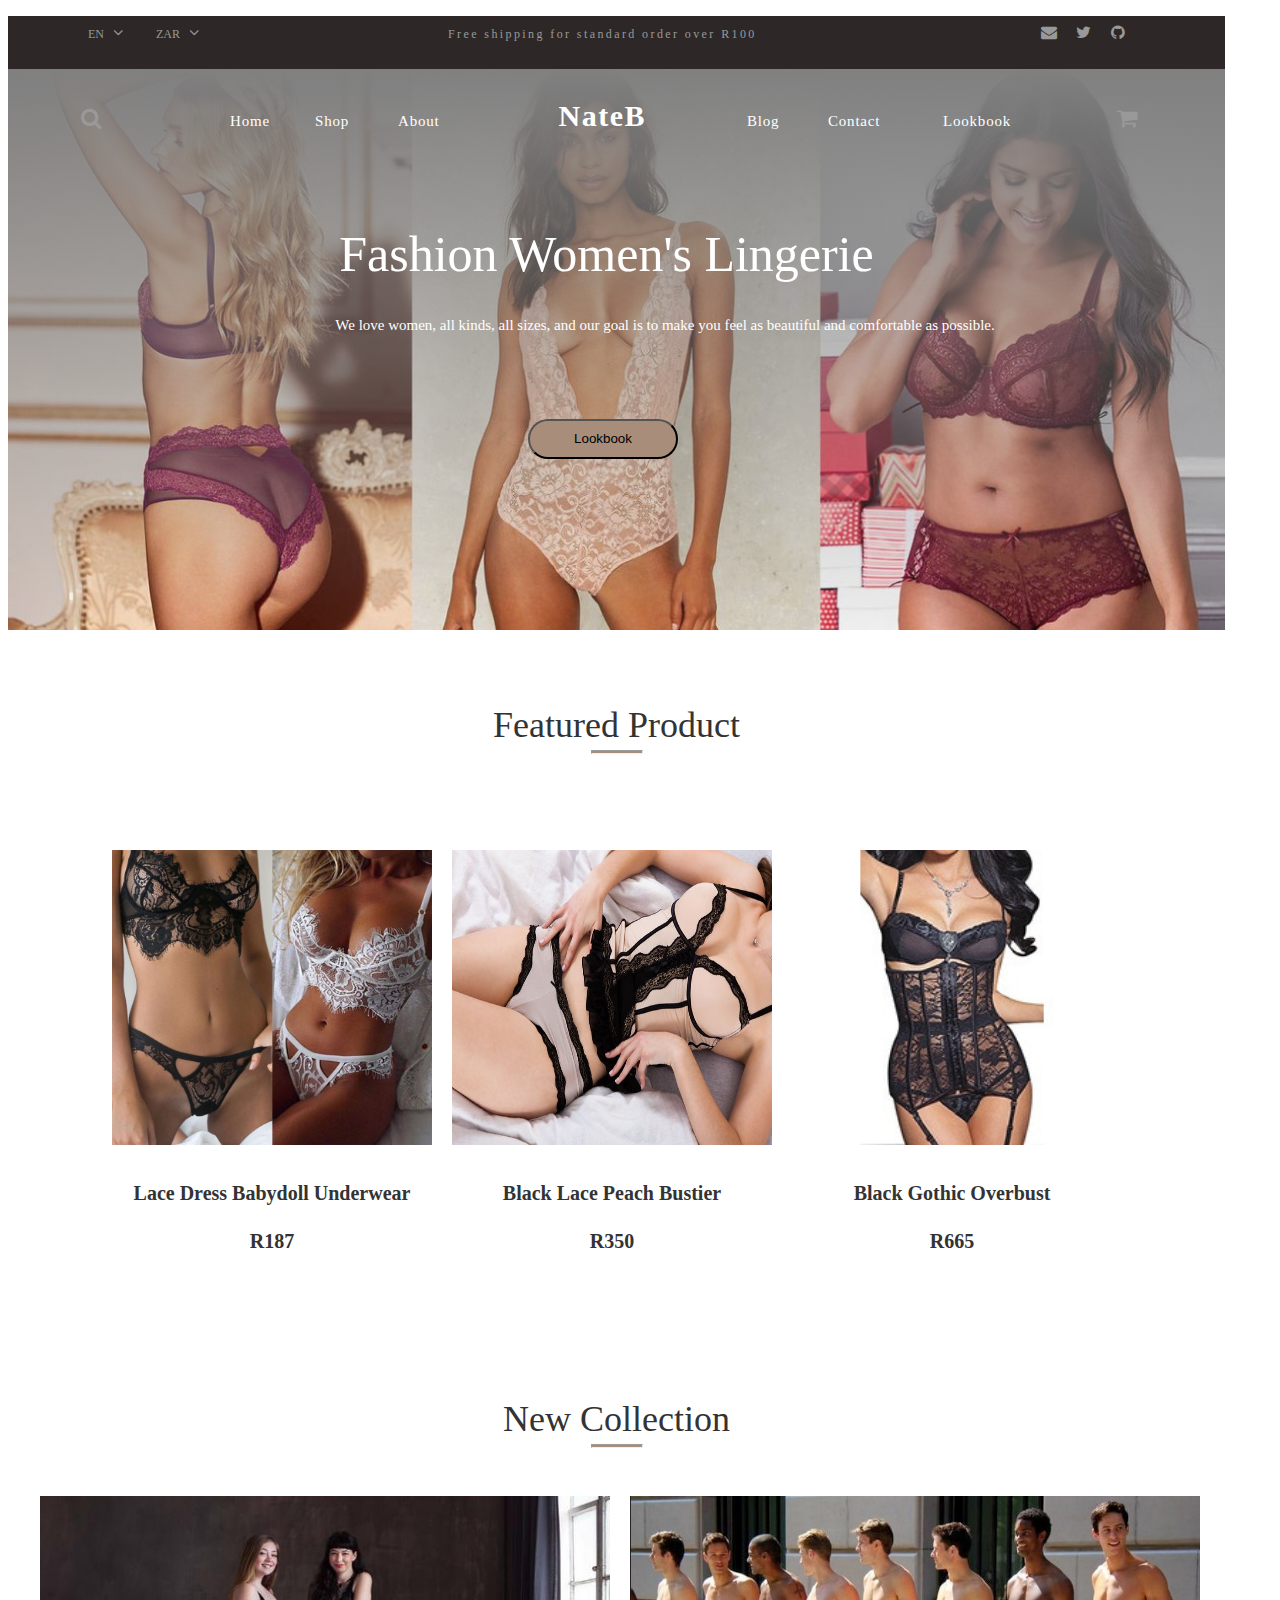
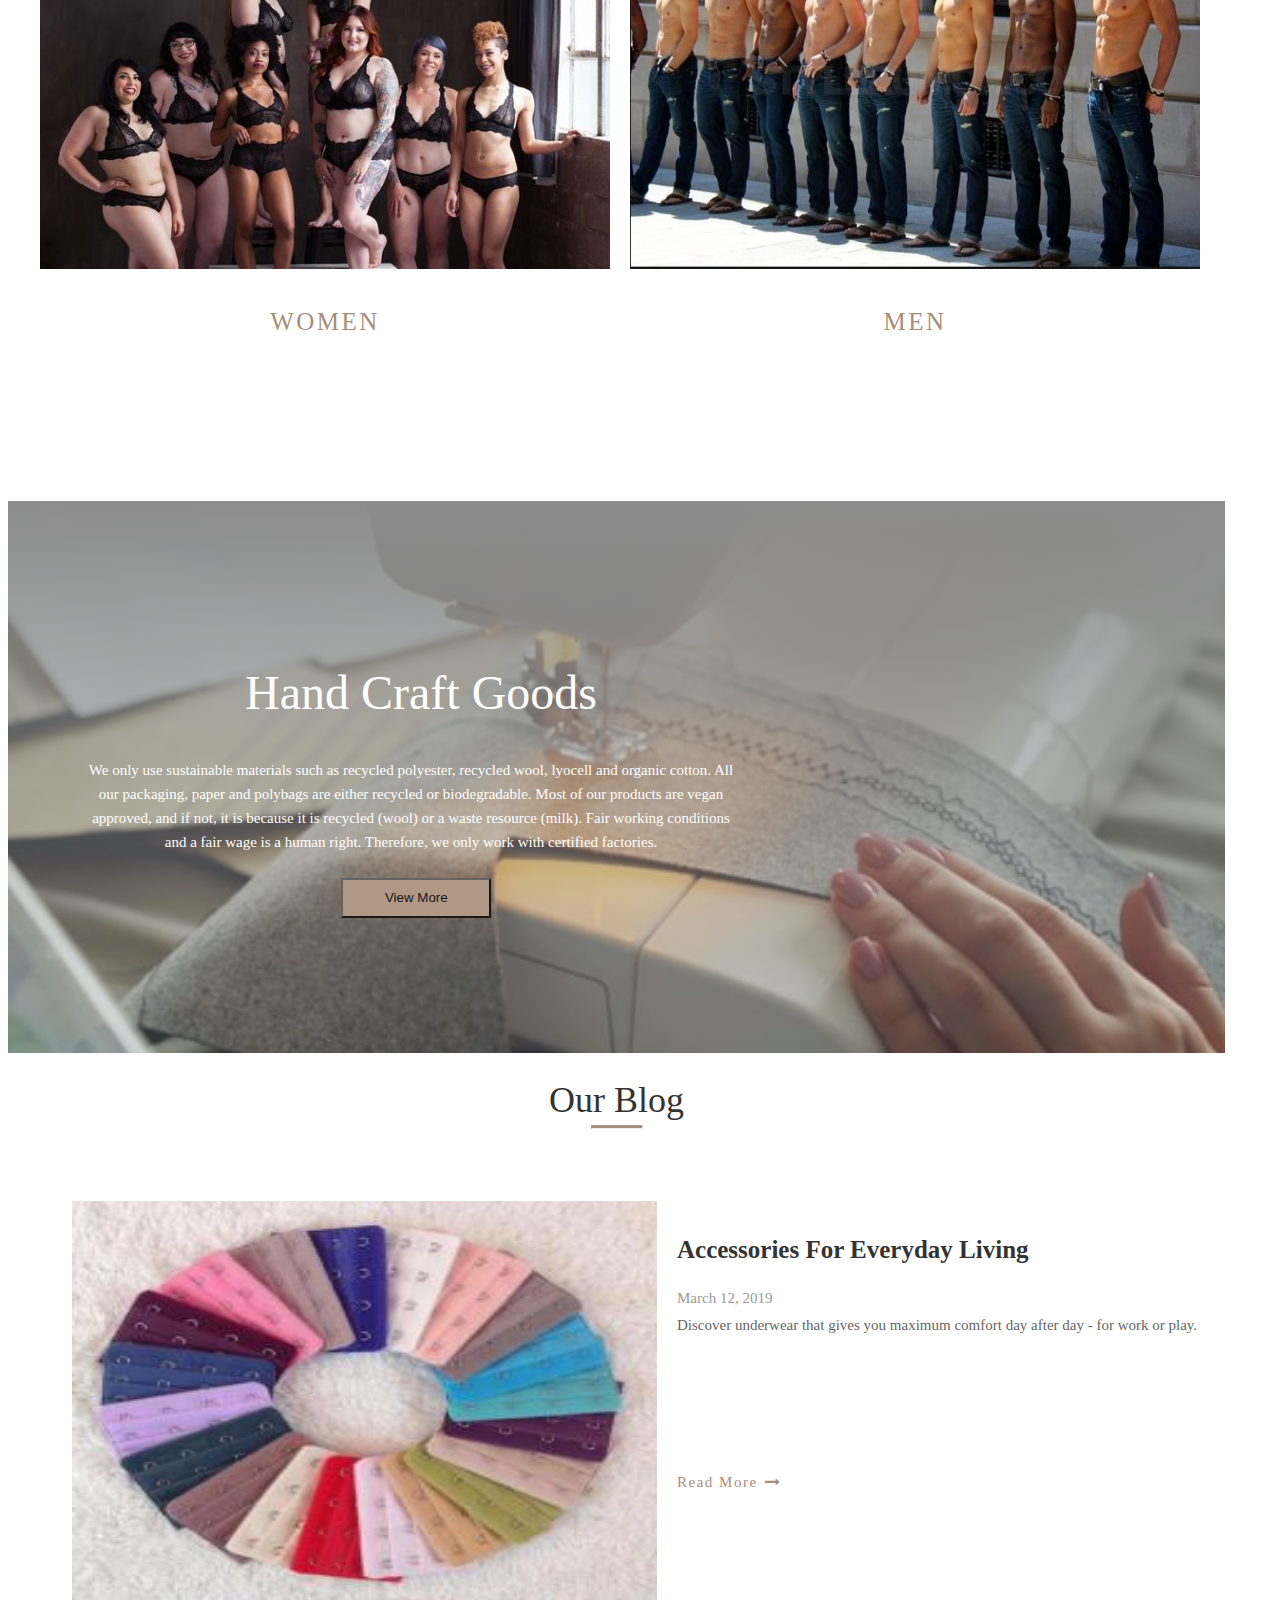
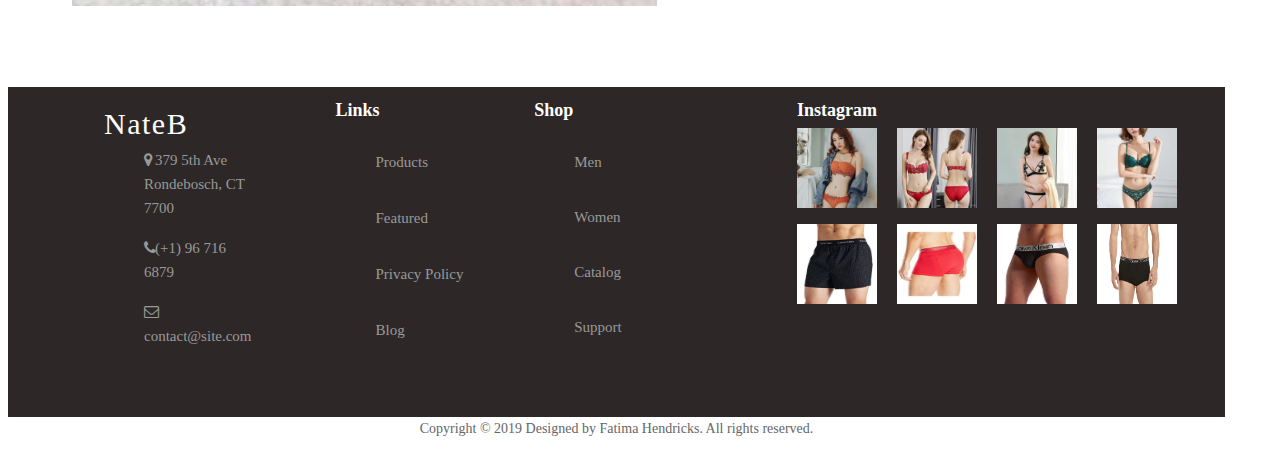
==== commit 2bfee186: "home page finished" ====
--- a/index.html
+++ b/index.html
@@ -42,7 +42,7 @@
                 <li><i class="fa fa-shopping-cart" aria-hidden="true"></i></li>
             </ul>
             <h1 class="txt2">Fashion Women's Lingerie</h1>
-            <p class="lorem">Lorem ipsum dolor, sit amet consectetur adipisicing elit. Exercitationem quidem fuga, fugiat soluta facere ratione? Voluptate nihil iure fugiat quia suscipit adipisci voluptatem unde necessitatibus reprehenderit, quos natus nemo id!</p>
+            <p class="lorem">We love women, all kinds, all sizes, and our goal is to make you feel as beautiful and comfortable as possible.</p>
             <button class="text-holder">
                 Lookbook
             </button>    
@@ -99,7 +99,7 @@
     <section class="container4">
         <div class="texts">
             <h1>Hand Craft Goods</h1>
-            <p>Lorem ipsum dolor sit, amet consectetur adipisicing elit. Vero explicabo sit quia, atque enim dicta, unde consequatur, facilis temporibus quisquam possimus animi nesciunt tempore. Quisquam labore vero soluta reiciendis ex.</p>
+            <p>We only use sustainable materials such as recycled polyester, recycled wool, lyocell and organic cotton. All our packaging, paper and polybags are either recycled or biodegradable. Most of our products are vegan approved, and if not, it is because it is recycled (wool) or a waste resource (milk). Fair working conditions and a fair wage is a human right. Therefore, we only work with certified factories.</p>
             <button class="view">
                 View More
             </button>
@@ -114,11 +114,11 @@
         <h1>Our Blog</h1>
         <hr>
         <div class="grid">
-            <img src="" alt="">
+            <img src="images/underwear accessories-min.jpg" alt="">
             <div>
                 <h2>Accessories For Everyday Living</h2>
                 <h5>March 12, 2019</h5>
-                <p>Lorem ipsum dolor sit, amet consectetur adipisicing elit. Velit voluptas voluptatibus obcaecati  sapiente sunt fugiat a illo deleniti ducimus sit. Temporibus eligendi corporis ratione odit obcaecati reiciendis neque atque illum. Lorem, ipsum dolor sit amet consectetur adipisicing elit. Impedit veritatis obcaecati dolor in dicta ipsum aliquid, doloremque repellendus ullam enim, quidem consequuntur odit deleniti facere nam voluptates explicabo odio nemo!<p>
+                <p>Discover underwear that gives you maximum comfort day after day - for work or play.<p>
                 <a href="">Read More<i class="fa fa-long-arrow-right" aria-hidden="true"></i></a>
             </div>
         </div>
@@ -166,16 +166,16 @@
         <div class="media">
             <h1>Instagram</h1>
             <ul class="top">
-                <li></li>
-                <li></li>
-                <li></li>
-                <li></li>
+                <li><img src="images/4142-700x700-min.jpg" alt=""></li>
+                <li><img src="images/new-sexy-women-underwear-small-breasts-lace-min.jpg" alt=""></li>
+                <li><img src="images/2018-lingerie-transparent-bra-and-briefs-min.jpg" alt=""></li>
+                <li><img src="images/2018-Fashion-Sexy-Small-Girls-Bra-Set-Transparent-2-breasted-Glossy-Lace-Bra-Women-Underwear-Bra.jpg_q50-min.jpg" alt=""></li>
             </ul>
             <ul class="bottom">
-                <li></li>
-                <li></li>
-                <li></li>
-                <li></li>
+                <li><img src="images/41axD7EjWwL-min.jpg" alt=""></li>
+                <li><img src="images/calvin-klein-Brilliant-Red-Underwear-Air-Fx-Micro-Low-Rise-Trunks-min.jpeg" alt=""></li>
+                <li><img src="images/81pjRG15pkL._UX342_-min.jpg" alt=""></li>
+                <li><img src="images/ralph-midrise-1504033981-min.jpg" alt=""></li>
             </ul>
         </div>
     </section>
--- a/css/main.css
+++ b/css/main.css
@@ -602,6 +602,9 @@
       width: 80px;
       height: 80px;
       background-color: #fff; }
+    .media .top li img {
+      width: 80px;
+    }
   .media .bottom {
     display: grid;
     grid-column-gap: 20px;
@@ -613,7 +616,10 @@
       width: 80px;
       height: 80px;
       background-color: #fff; }
-
+    .media .bottom li img {
+      width: 80px;
+      height: 80px;
+    }
 .footer2 {
   width: 76.063em;
   height: 40px;
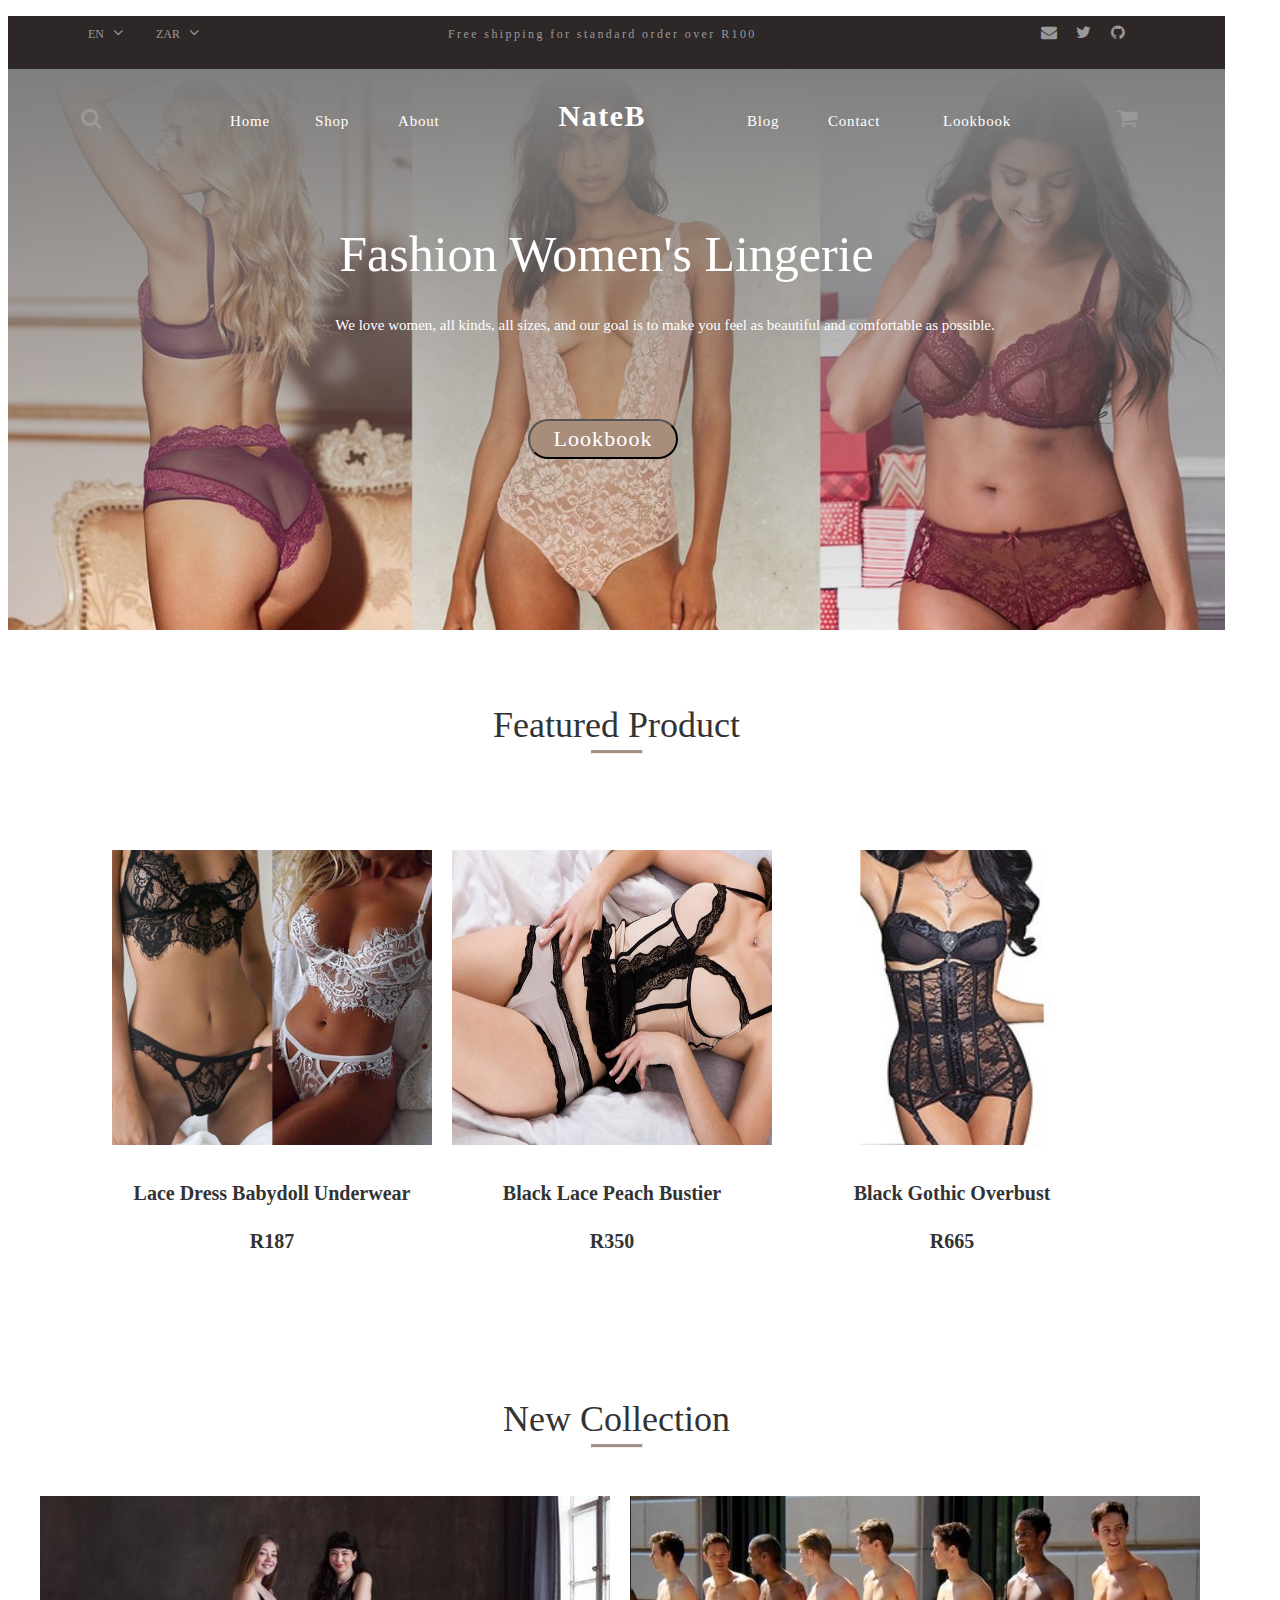
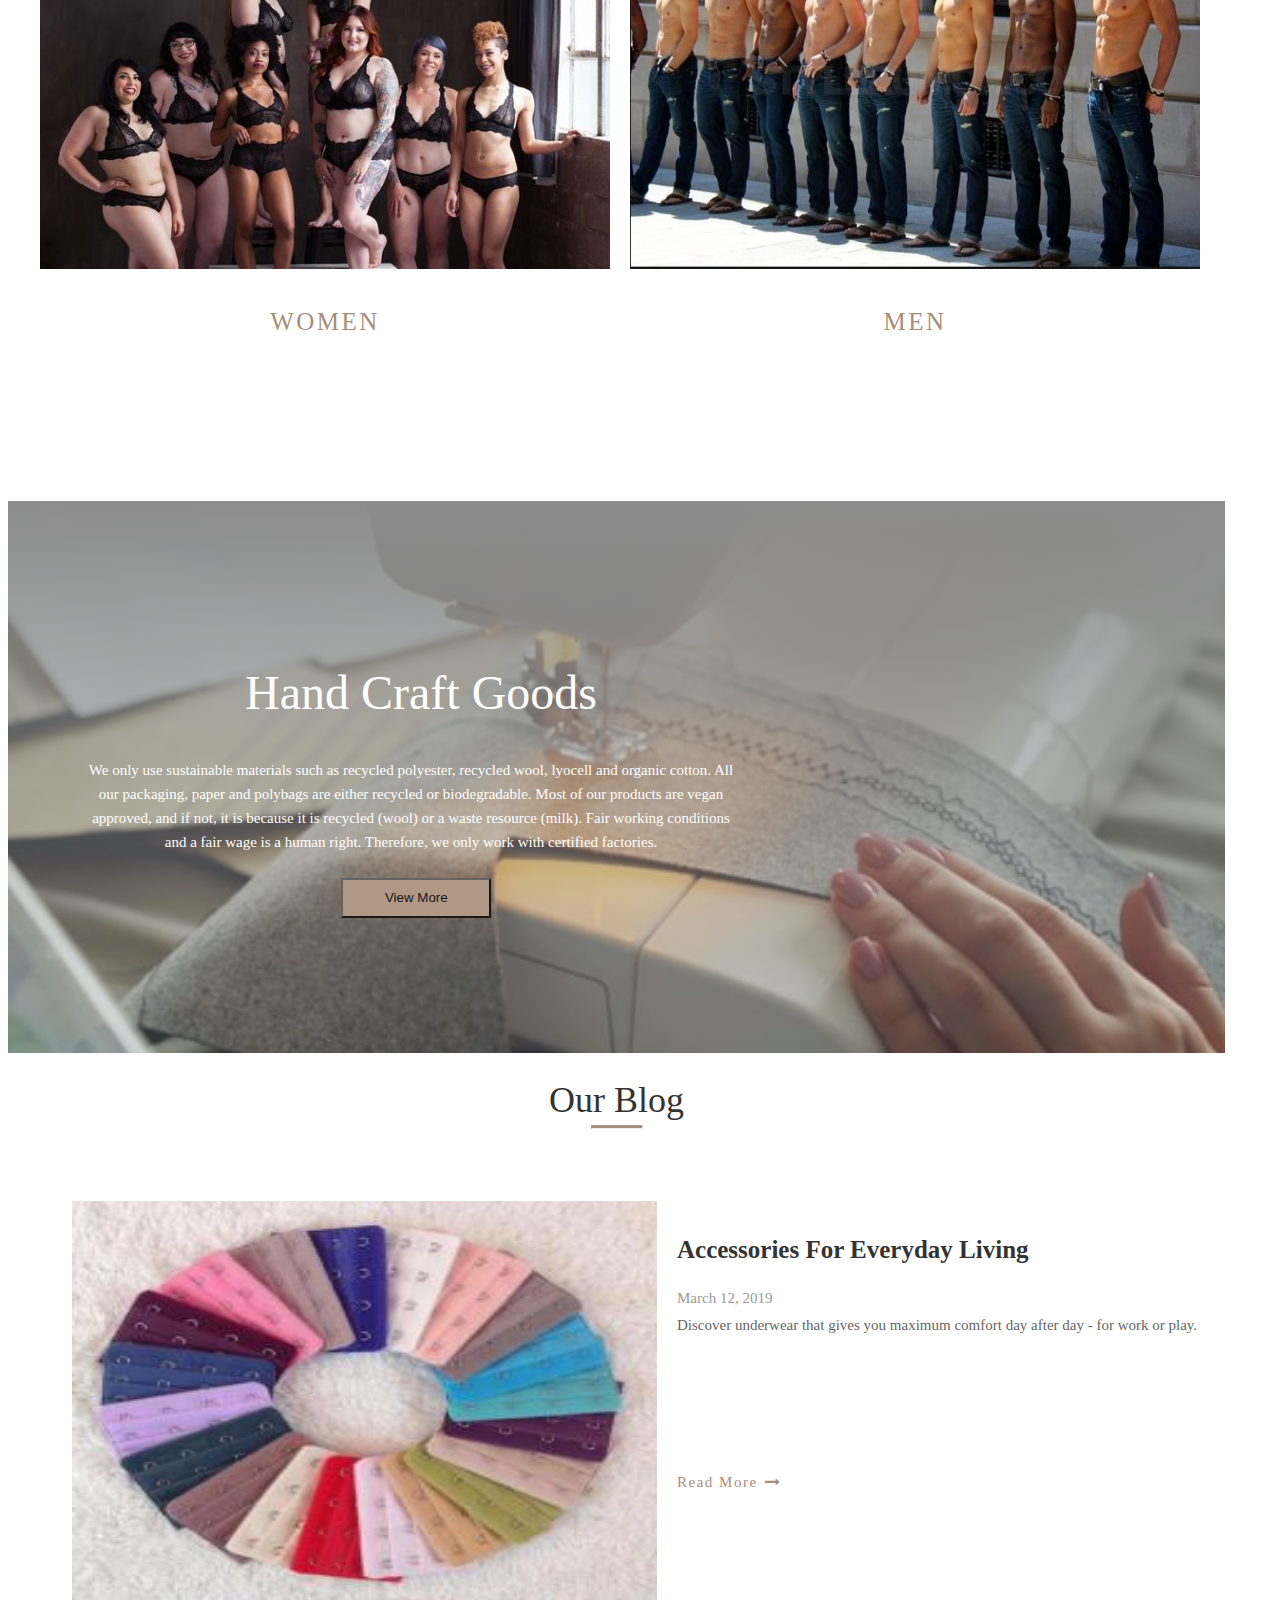
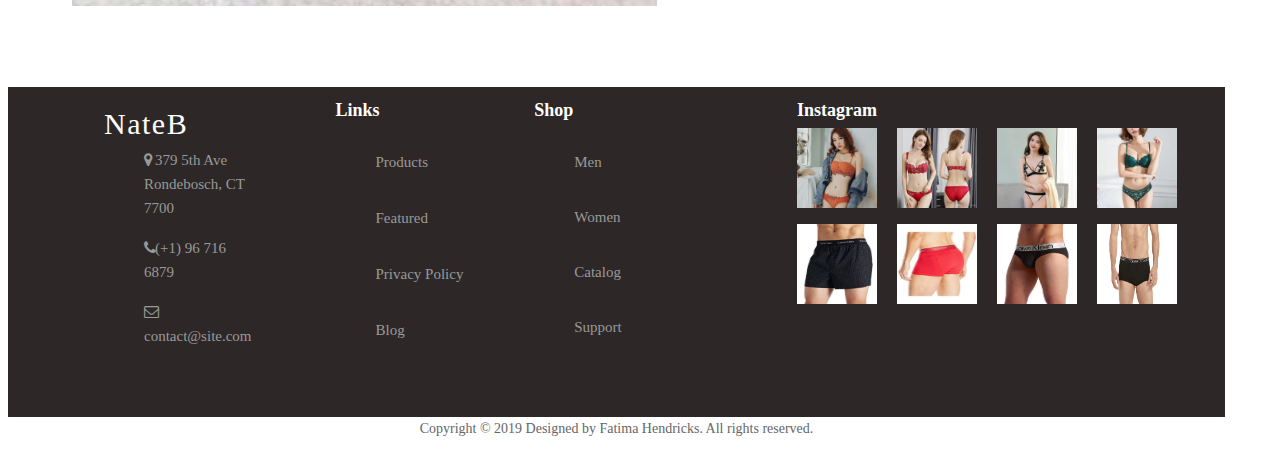
==== commit 7b42d827: "linked all pages" ====
--- a/index.html
+++ b/index.html
@@ -33,18 +33,18 @@
             <ul>
                 <li><i class="fa fa-search" aria-hidden="true"></i></li>
                 <li>Home</li>
-                <li>Shop</li>
-                <li>About</li>
+                <li><a href="shop.html">Shop</a></li>
+                <li><a href="about.html">About</a></li>
                 <li>NateB</li>
-                <li>Blog</li>
-                <li>Contact</li>
-                <li>Lookbook</li>
+                <li><a href="blog.html">Blog</a></li>
+                <li><a href="contact.html">Contact</a></li>
+                <li><a href="lookbook.html">Lookbook</a></li>
                 <li><i class="fa fa-shopping-cart" aria-hidden="true"></i></li>
             </ul>
             <h1 class="txt2">Fashion Women's Lingerie</h1>
             <p class="lorem">We love women, all kinds, all sizes, and our goal is to make you feel as beautiful and comfortable as possible.</p>
             <button class="text-holder">
-                Lookbook
+                <a href="lookbook.html">Lookbook</a>
             </button>    
         </div>
     </header>
@@ -119,7 +119,7 @@
                 <h2>Accessories For Everyday Living</h2>
                 <h5>March 12, 2019</h5>
                 <p>Discover underwear that gives you maximum comfort day after day - for work or play.<p>
-                <a href="">Read More<i class="fa fa-long-arrow-right" aria-hidden="true"></i></a>
+                <a href="blog.html">Read More<i class="fa fa-long-arrow-right" aria-hidden="true"></i></a>
             </div>
         </div>
     </section>
--- a/css/main.css
+++ b/css/main.css
@@ -91,6 +91,11 @@
     margin-top: 1em; }
   .banner ul {
     margin-top: 0; }
+  .banner a {
+    text-decoration: none;
+    color: #fff; }
+  .banner a:hover {
+    color: #333333; }
 
 .banner > * > *:nth-child(1) {
   width: 22px;
@@ -602,9 +607,8 @@
       width: 80px;
       height: 80px;
       background-color: #fff; }
-    .media .top li img {
-      width: 80px;
-    }
+      .media .top li img {
+        width: 80px; }
   .media .bottom {
     display: grid;
     grid-column-gap: 20px;
@@ -616,10 +620,10 @@
       width: 80px;
       height: 80px;
       background-color: #fff; }
-    .media .bottom li img {
-      width: 80px;
-      height: 80px;
-    }
+      .media .bottom li img {
+        width: 80px;
+        height: 80px; }
+
 .footer2 {
   width: 76.063em;
   height: 40px;
@@ -637,4 +641,892 @@
     color: #666666;
     margin-top: 0; }
 
+.head {
+  width: 78.063em;
+  height: 3.313em;
+  background-color: #eeeeee; }
+  .head .en2 {
+    width: 12px;
+    height: 8px;
+    font-family: SourceSansPro;
+    font-size: 12px;
+    font-weight: 300;
+    font-style: normal;
+    font-stretch: normal;
+    line-height: normal;
+    letter-spacing: normal;
+    text-align: center;
+    color: #999999; }
+  .head .zar2 {
+    width: 20px;
+    height: 8px;
+    font-family: SourceSansPro;
+    font-size: 12px;
+    font-weight: 300;
+    font-style: normal;
+    font-stretch: normal;
+    line-height: normal;
+    letter-spacing: normal;
+    text-align: center;
+    color: #999999;
+    padding-left: 15em; }
+  .head .txt2 {
+    width: 349px;
+    height: 10px;
+    font-family: SourceSansPro;
+    font-size: 12px;
+    font-weight: normal;
+    font-style: normal;
+    font-stretch: normal;
+    line-height: 1.83;
+    letter-spacing: 2.4px;
+    text-align: left;
+    color: #999999; }
+  .head li {
+    display: inline-block;
+    margin-left: 3.5em; }
+  .head ul {
+    padding-left: 3.5em;
+    margin: 0; }
+
+.head > * > *:nth-child(2) {
+  margin-left: 5px; }
+
+.head > * > *:nth-child(8) {
+  margin-left: 5px; }
+
+.navigation {
+  width: 76.063em;
+  height: 56px;
+  background-color: #fff; }
+  .navigation h1 {
+    width: 116px;
+    height: 22px;
+    font-family: Dosis;
+    font-size: 30px;
+    font-weight: 600;
+    font-style: normal;
+    font-stretch: normal;
+    line-height: normal;
+    letter-spacing: 1.5px;
+    text-align: left;
+    color: #000000; }
+  .navigation ul {
+    padding-left: 10em;
+    margin: 0; }
+  .navigation li {
+    display: inline-block;
+    margin: 0 5px 0 5px; }
+  .navigation a {
+    text-decoration: none; }
+
+.navigation > * > *:nth-child(1) {
+  height: 22px;
+  font-family: Dosis;
+  font-size: 30px;
+  font-weight: 600;
+  font-style: normal;
+  font-stretch: normal;
+  line-height: normal;
+  letter-spacing: 1.5px;
+  text-align: left;
+  color: #000000; }
+
+.navigation > * > *:nth-child(2) {
+  height: 12px;
+  font-family: Dosis;
+  font-size: 16px;
+  font-weight: 600;
+  font-style: normal;
+  font-stretch: normal;
+  line-height: normal;
+  letter-spacing: 0.8px;
+  text-align: left;
+  color: #666666;
+  padding-left: 17em; }
+
+.navigation > * > *:nth-child(3) {
+  height: 12px;
+  font-family: Dosis;
+  font-size: 16px;
+  font-weight: 600;
+  font-style: normal;
+  font-stretch: normal;
+  line-height: normal;
+  letter-spacing: 0.8px;
+  text-align: left;
+  color: #666666; }
+
+.navigation > * > *:nth-child(4) {
+  height: 12px;
+  font-family: Dosis;
+  font-size: 16px;
+  font-weight: 600;
+  font-style: normal;
+  font-stretch: normal;
+  line-height: normal;
+  letter-spacing: 0.8px;
+  text-align: left;
+  color: #666666; }
+
+.navigation > * > *:nth-child(5) {
+  height: 12px;
+  font-family: Dosis;
+  font-size: 16px;
+  font-weight: 600;
+  font-style: normal;
+  font-stretch: normal;
+  line-height: normal;
+  letter-spacing: 0.8px;
+  text-align: left;
+  color: #666666; }
+
+.navigation > * > *:nth-child(6) {
+  height: 12px;
+  font-family: Dosis;
+  font-size: 16px;
+  font-weight: 600;
+  font-style: normal;
+  font-stretch: normal;
+  line-height: normal;
+  letter-spacing: 0.8px;
+  text-align: left;
+  color: #666666; }
+
+.navigation > * > *:nth-child(7) {
+  height: 12px;
+  font-family: Dosis;
+  font-size: 16px;
+  font-weight: 600;
+  font-style: normal;
+  font-stretch: normal;
+  line-height: normal;
+  letter-spacing: 0.8px;
+  text-align: left;
+  color: #666666; }
+
+.navigation > * > *:nth-child(8) {
+  width: 21px;
+  height: 18px;
+  font-family: FontAwesome;
+  font-size: 22px;
+  font-weight: normal;
+  font-style: normal;
+  font-stretch: normal;
+  line-height: normal;
+  letter-spacing: 1.1px;
+  text-align: left;
+  color: #666666; }
+
+.navigation > * > *:nth-child(9) {
+  width: 19px;
+  height: 19px;
+  font-family: FontAwesome;
+  font-size: 20px;
+  font-weight: normal;
+  font-style: normal;
+  font-stretch: normal;
+  line-height: normal;
+  letter-spacing: 1px;
+  text-align: left;
+  color: #666666; }
+
+.about-us {
+  width: 78.063em;
+  height: 485px;
+  background: linear-gradient(to top, #ffffff00, #808080), url(../images/about-min.jpg);
+  background-size: cover; }
+  .about-us h1 {
+    height: 35px;
+    font-family: SourceSansPro;
+    font-size: 50px;
+    font-weight: normal;
+    font-style: normal;
+    font-stretch: normal;
+    line-height: 1.2;
+    letter-spacing: 5px;
+    text-align: center;
+    color: #fff;
+    margin: 0;
+    padding: 4em 0 1em 0; }
+  .about-us span {
+    height: 13px;
+    font-family: SourceSansPro;
+    font-size: 15px;
+    font-weight: 600;
+    font-style: normal;
+    font-stretch: normal;
+    line-height: 1.4;
+    letter-spacing: normal;
+    text-align: center;
+    color: #8e8888;
+    padding-left: 38em; }
+  .about-us a {
+    color: #8e8888;
+    text-decoration: none; }
+
+.who-we-are {
+  display: grid;
+  grid-column-gap: 20px;
+  grid-template-rows: repeat(1, 1fr);
+  grid-template-columns: repeat(2, 1fr);
+  padding: 6em; }
+  .who-we-are img {
+    width: 600px;
+    height: 490px;
+    background-color: #666666; }
+  .who-we-are h1 {
+    height: 24px;
+    font-family: SourceSansPro;
+    font-size: 36px;
+    font-weight: normal;
+    font-style: normal;
+    font-stretch: normal;
+    line-height: 0.67;
+    letter-spacing: normal;
+    text-align: center;
+    color: #333333; }
+  .who-we-are hr {
+    width: 50px;
+    height: 2px;
+    background-color: #a88d7b; }
+  .who-we-are p {
+    width: 445px;
+    height: 89px;
+    font-family: SourceSansPro;
+    font-size: 15px;
+    font-weight: normal;
+    font-style: normal;
+    font-stretch: normal;
+    line-height: 1.1;
+    letter-spacing: normal;
+    text-align: left;
+    color: #666666; }
+
+.meet-our-team {
+  width: 78.063em;
+  height: 585px;
+  background-color: #fff; }
+  .meet-our-team h1 {
+    height: 24px;
+    font-family: SourceSansPro;
+    font-size: 36px;
+    font-weight: normal;
+    font-style: normal;
+    font-stretch: normal;
+    line-height: 1.33;
+    letter-spacing: normal;
+    text-align: center;
+    color: #333333; }
+  .meet-our-team hr {
+    width: 50px;
+    height: 2px;
+    background-color: #a88d7b; }
+
+.gridteam {
+  display: grid;
+  grid-column-gap: 20px;
+  grid-template-rows: repeat(1, 1fr);
+  grid-template-columns: repeat(4, 1fr);
+  padding: 3em; }
+  .gridteam img {
+    width: 270px;
+    height: 305px;
+    background-color: #666666;
+    display: inline-block; }
+  .gridteam h3,
+  .gridteam h4,
+  .gridteam ul {
+    text-align: center; }
+  .gridteam h3 {
+    height: 19px;
+    font-family: SourceSansPro;
+    font-size: 20px;
+    font-weight: 600;
+    font-style: normal;
+    font-stretch: normal;
+    line-height: 2.4;
+    letter-spacing: 1px;
+    text-align: center;
+    color: #333333; }
+  .gridteam h4 {
+    height: 14px;
+    font-family: SourceSansPro;
+    font-size: 15px;
+    font-weight: normal;
+    font-style: normal;
+    font-stretch: normal;
+    line-height: 1.47;
+    letter-spacing: normal;
+    text-align: center;
+    color: #999999; }
+  .gridteam ul {
+    list-style-type: none;
+    padding-left: 0; }
+  .gridteam li {
+    display: inline;
+    margin: 0 10px 0 10px; }
+
+.what-we-do {
+  width: 72.063em;
+  height: 515px;
+  background-color: #fff;
+  display: grid;
+  grid-column-gap: 20px;
+  grid-template-rows: repeat(1, 1fr);
+  grid-template-columns: repeat(2, 1fr);
+  padding: 0 2em 0 3em; }
+  .what-we-do img {
+    width: 600px;
+    height: 490px;
+    background-color: #666666; }
+  .what-we-do h1 {
+    height: 24px;
+    font-family: SourceSansPro;
+    font-size: 36px;
+    font-weight: normal;
+    font-style: normal;
+    font-stretch: normal;
+    line-height: 0.67;
+    letter-spacing: normal;
+    text-align: center;
+    color: #333333; }
+  .what-we-do hr {
+    width: 50px;
+    height: 2px;
+    background-color: #a88d7b; }
+  .what-we-do p {
+    height: 110px;
+    font-family: SourceSansPro;
+    font-size: 15px;
+    font-weight: normal;
+    font-style: normal;
+    font-stretch: normal;
+    line-height: 1.67;
+    letter-spacing: normal;
+    text-align: left;
+    color: #666666; }
+
+.contact-us {
+  width: 78.063em;
+  height: 485px;
+  background: linear-gradient(to top, #ffffff00, #808080), url(../images/contact-banner-min.jpg);
+  background-size: cover; }
+  .contact-us h1 {
+    height: 35px;
+    font-family: SourceSansPro;
+    font-size: 50px;
+    font-weight: normal;
+    font-style: normal;
+    font-stretch: normal;
+    line-height: 1.2;
+    letter-spacing: 5px;
+    text-align: center;
+    color: #fff;
+    margin: 0;
+    padding: 4em 0 1em 0; }
+  .contact-us span {
+    height: 13px;
+    font-family: SourceSansPro;
+    font-size: 15px;
+    font-weight: 600;
+    font-style: normal;
+    font-stretch: normal;
+    line-height: 1.4;
+    letter-spacing: normal;
+    text-align: center;
+    color: #cccccc;
+    padding-left: 38em; }
+  .contact-us a {
+    color: #cccccc;
+    text-decoration: none; }
+
+article {
+  padding: 8em;
+  padding-bottom: 4em; }
+  article .trading {
+    display: grid;
+    grid-template-rows: repeat(1, 1fr);
+    grid-template-columns: repeat(3, 1fr);
+    height: 200px;
+    border: solid 1px #e6e6e6;
+    background-color: #f0f0f0; }
+    article .trading h2,
+    article .trading p {
+      text-align: center; }
+    article .trading .contact {
+      display: grid;
+      grid-template-rows: repeat(2, 1fr);
+      grid-template-columns: repeat(1, 1fr); }
+
+form {
+  text-align: center; }
+  form #name {
+    padding-right: 23em;
+    margin: 2em;
+    height: 2em; }
+  form #email {
+    padding-right: 23em;
+    margin: 2em;
+    height: 2em; }
+  form #phonenumber {
+    padding-right: 23em;
+    margin: 2em;
+    height: 2em; }
+  form #subject {
+    padding-right: 23em;
+    margin: 2em;
+    height: 2em; }
+  form #textarea {
+    width: 75em;
+    height: 12em;
+    margin-bottom: 3em; }
+  form button {
+    height: 3em;
+    float: left;
+    margin-left: 9em;
+    margin-bottom: 4em;
+    background-color: #a88d7b;
+    font-family: SourceSansPro;
+    font-size: 15px;
+    font-weight: normal;
+    font-style: normal;
+    font-stretch: normal;
+    line-height: 1.4;
+    letter-spacing: 1.5px;
+    text-align: center;
+    color: #fff; }
+
+.blog {
+  width: 78.063em;
+  height: 485px;
+  background: linear-gradient(to top, #ffffff00, #808080), url(../images/rs=w_700\,cg_true-min.jpg);
+  background-size: cover; }
+  .blog h1 {
+    height: 35px;
+    font-family: SourceSansPro;
+    font-size: 50px;
+    font-weight: normal;
+    font-style: normal;
+    font-stretch: normal;
+    line-height: 1.2;
+    letter-spacing: 5px;
+    text-align: center;
+    color: #fff;
+    margin: 0;
+    padding: 4em 0 1em 0; }
+  .blog span {
+    height: 13px;
+    font-family: SourceSansPro;
+    font-size: 15px;
+    font-weight: 600;
+    font-style: normal;
+    font-stretch: normal;
+    line-height: 1.4;
+    letter-spacing: normal;
+    text-align: center;
+    color: #cccccc;
+    padding-left: 38em; }
+  .blog a {
+    color: #cccccc;
+    text-decoration: none; }
+
+.hero {
+  width: 78.063em; }
+  .hero li {
+    display: inline;
+    margin: 0 10px;
+    width: 39px;
+    height: 12px;
+    font-family: SourceSansPro;
+    font-size: 15px;
+    font-weight: normal;
+    font-style: normal;
+    font-stretch: normal;
+    line-height: 1.4;
+    letter-spacing: normal;
+    text-align: center;
+    color: #666666; }
+  .hero img {
+    width: 20px;
+    color: #666666; }
+
+.hero > * > *:nth-child(1) {
+  margin-left: 12em; }
+
+.hero > * > *:nth-child(2) {
+  margin-left: 35em; }
+
+.line {
+  width: 1170px;
+  height: 1px;
+  background-color: #e6e6e6; }
+
+.blogarea {
+  padding: 0;
+  width: 78.063em;
+  height: 990px;
+  background-color: #fff; }
+
+.bloggrid {
+  display: grid;
+  grid-column-gap: 20px;
+  grid-template-rows: repeat(2, 1fr);
+  grid-template-columns: repeat(3, 1fr); }
+
+.bloggrid > * > *:nth-child(1) {
+  width: 400px;
+  height: 225px;
+  background-color: #666666;
+  display: -webkit-box; }
+
+.blogfooter {
+  display: grid;
+  grid-column-gap: 20px;
+  grid-template-rows: repeat(1, 1fr);
+  grid-template-columns: repeat(4, 1fr);
+  width: 78.063em;
+  height: 330px;
+  background-color: #2d2827; }
+
+.nateb {
+  margin-left: 6em; }
+  .nateb h1 {
+    height: 21px;
+    font-family: Dosis;
+    font-size: 30px;
+    font-weight: 600;
+    font-weight: normal;
+    font-style: normal;
+    font-stretch: normal;
+    letter-spacing: 1.5px;
+    text-align: left;
+    color: #fff; }
+  .nateb li {
+    width: 232px;
+    height: 18px;
+    font-family: SourceSansPro;
+    font-size: 15px;
+    font-weight: normal;
+    font-style: normal;
+    font-stretch: normal;
+    line-height: 1.6;
+    letter-spacing: normal;
+    text-align: left;
+    color: #999999;
+    padding: 2em 0;
+    display: inline; }
+  .nateb ul {
+    list-style-type: none; }
+
+.links {
+  margin-left: 4em; }
+  .links h1 {
+    width: 46px;
+    height: 12px;
+    font-family: SourceSansPro;
+    font-size: 18px;
+    font-weight: bold;
+    font-style: normal;
+    font-stretch: normal;
+    line-height: 1.33;
+    letter-spacing: normal;
+    text-align: left;
+    color: #fff; }
+  .links li {
+    height: 11px;
+    font-family: SourceSansPro;
+    font-size: 15px;
+    font-weight: normal;
+    font-style: normal;
+    font-stretch: normal;
+    line-height: 1.6;
+    letter-spacing: normal;
+    text-align: left;
+    color: #999999;
+    padding: 1.5em 0; }
+  .links ul {
+    list-style-type: none; }
+
+.shop h1 {
+  width: 45px;
+  height: 12px;
+  font-family: SourceSansPro;
+  font-size: 18px;
+  font-weight: bold;
+  font-style: normal;
+  font-stretch: normal;
+  line-height: 1.33;
+  letter-spacing: normal;
+  text-align: left;
+  color: #fff; }
+.shop li {
+  width: 25px;
+  height: 10px;
+  font-family: SourceSansPro;
+  font-size: 15px;
+  font-weight: normal;
+  font-style: normal;
+  font-stretch: normal;
+  line-height: 1.6;
+  letter-spacing: normal;
+  text-align: left;
+  color: #999999;
+  padding: 1.5em 0; }
+.shop ul {
+  list-style-type: none; }
+
+.media {
+  margin-right: 3em; }
+  .media h1 {
+    width: 91px;
+    height: 13px;
+    font-family: SourceSansPro;
+    font-size: 18px;
+    font-weight: bold;
+    font-style: normal;
+    font-stretch: normal;
+    line-height: 1.33;
+    letter-spacing: normal;
+    text-align: left;
+    color: #fff; }
+  .media .top {
+    display: grid;
+    grid-column-gap: 20px;
+    grid-template-rows: repeat(1, 1fr);
+    grid-template-columns: repeat(4, 1fr);
+    list-style-type: none;
+    padding-left: 0; }
+    .media .top li {
+      width: 80px;
+      height: 80px;
+      background-color: #fff; }
+      .media .top li img {
+        width: 80px; }
+  .media .bottom {
+    display: grid;
+    grid-column-gap: 20px;
+    grid-template-rows: repeat(1, 1fr);
+    grid-template-columns: repeat(4, 1fr);
+    list-style-type: none;
+    padding-left: 0; }
+    .media .bottom li {
+      width: 80px;
+      height: 80px;
+      background-color: #fff; }
+      .media .bottom li img {
+        width: 80px;
+        height: 80px; }
+
+.blogfooter2 {
+  width: 78.063em;
+  height: 40px;
+  background-color: #fff; }
+  .blogfooter2 p {
+    height: 14px;
+    font-family: SourceSansPro;
+    font-size: 14px;
+    font-weight: normal;
+    font-style: normal;
+    font-stretch: normal;
+    line-height: 1.71;
+    letter-spacing: normal;
+    text-align: center;
+    color: #666666;
+    margin-top: 0; }
+
+.shopbanner {
+  width: 78.063em;
+  height: 485px;
+  background: linear-gradient(to top, #ffffff00, #808080), url(../images/shop-page-min.jpg);
+  background-size: cover; }
+  .shopbanner h1 {
+    height: 35px;
+    font-family: SourceSansPro;
+    font-size: 50px;
+    font-weight: normal;
+    font-style: normal;
+    font-stretch: normal;
+    line-height: 1.2;
+    letter-spacing: 5px;
+    text-align: center;
+    color: #fff;
+    margin: 0;
+    padding: 4em 0 1em 0; }
+  .shopbanner span {
+    height: 13px;
+    font-family: SourceSansPro;
+    font-size: 15px;
+    font-weight: 600;
+    font-style: normal;
+    font-stretch: normal;
+    line-height: 1.4;
+    letter-spacing: normal;
+    text-align: center;
+    color: #cccccc;
+    padding-left: 38em; }
+  .shopbanner a {
+    color: #cccccc;
+    text-decoration: none; }
+
+.shop-hero {
+  width: 78.063em; }
+  .shop-hero ul {
+    list-style-type: none; }
+  .shop-hero li {
+    display: inline;
+    margin: 0 10px;
+    width: 39px;
+    height: 12px;
+    font-family: SourceSansPro;
+    font-size: 15px;
+    font-weight: normal;
+    font-style: normal;
+    font-stretch: normal;
+    line-height: 1.4;
+    letter-spacing: normal;
+    text-align: center;
+    color: #666666; }
+
+.shop-hero > * > *:nth-child(1) {
+  height: 14px;
+  font-family: SourceSansPro;
+  font-size: 15px;
+  font-weight: normal;
+  font-style: normal;
+  font-stretch: normal;
+  line-height: 2.4;
+  letter-spacing: normal;
+  text-align: left;
+  color: #666666;
+  padding-left: 10em; }
+
+.shop-hero > * > *:nth-child(2) {
+  height: 11px;
+  font-family: SourceSansPro;
+  font-size: 15px;
+  font-weight: normal;
+  font-style: normal;
+  font-stretch: normal;
+  line-height: 2.4;
+  letter-spacing: normal;
+  text-align: right;
+  color: #666666;
+  padding-left: 30em; }
+
+.shop-area {
+  padding: 8em;
+  padding-bottom: 4em;
+  padding-top: 2em;
+  width: 62.063em;
+  height: 1350px;
+  background-color: #f5f5f5; }
+
+.red-lace {
+  display: grid;
+  grid-template-rows: repeat(1, 1fr);
+  grid-template-columns: repeat(2, 1fr); }
+  .red-lace img {
+    width: 300px;
+    height: 300px;
+    background-color: #666666; }
+  .red-lace button {
+    width: 180px;
+    height: 44px;
+    background-color: #a88d7b; }
+
+.black-goth {
+  display: grid;
+  grid-template-rows: repeat(1, 1fr);
+  grid-template-columns: repeat(2, 1fr);
+  padding-top: 2em; }
+  .black-goth img {
+    width: 300px;
+    height: 300px;
+    background-color: #666666; }
+  .black-goth button {
+    width: 180px;
+    height: 44px;
+    background-color: #a88d7b; }
+
+.lpink-satin {
+  display: grid;
+  grid-template-rows: repeat(1, 1fr);
+  grid-template-columns: repeat(2, 1fr);
+  padding-top: 2em; }
+  .lpink-satin img {
+    width: 300px;
+    height: 300px;
+    background-color: #666666; }
+  .lpink-satin button {
+    width: 180px;
+    height: 44px;
+    background-color: #a88d7b; }
+
+.peach-bustier {
+  display: grid;
+  grid-template-rows: repeat(1, 1fr);
+  grid-template-columns: repeat(2, 1fr);
+  padding-top: 2em; }
+  .peach-bustier img {
+    width: 300px;
+    height: 300px;
+    background-color: #666666; }
+  .peach-bustier button {
+    width: 180px;
+    height: 44px;
+    background-color: #a88d7b; }
+
+.next ul {
+  list-style-type: none;
+  padding-left: 45em; }
+.next li {
+  display: inline;
+  margin: 0 10px;
+  width: 39px;
+  height: 12px;
+  font-family: SourceSansPro;
+  font-size: 15px;
+  font-weight: normal;
+  font-style: normal;
+  font-stretch: normal;
+  line-height: 1.4;
+  letter-spacing: normal;
+  text-align: center;
+  color: #666666; }
+
+.lookbook {
+  width: 78.063em;
+  height: 485px;
+  background: linear-gradient(to top, #ffffff00, #808080), url(../images/shop-page-min.jpg);
+  background-size: cover; }
+  .lookbook h1 {
+    height: 35px;
+    font-family: SourceSansPro;
+    font-size: 50px;
+    font-weight: normal;
+    font-style: normal;
+    font-stretch: normal;
+    line-height: 1.2;
+    letter-spacing: 5px;
+    text-align: center;
+    color: #fff;
+    margin: 0;
+    padding: 4em 0 1em 0; }
+  .lookbook span {
+    height: 13px;
+    font-family: SourceSansPro;
+    font-size: 15px;
+    font-weight: 600;
+    font-style: normal;
+    font-stretch: normal;
+    line-height: 1.4;
+    letter-spacing: normal;
+    text-align: center;
+    color: #cccccc;
+    padding-left: 38em; }
+  .lookbook a {
+    color: #cccccc;
+    text-decoration: none; }
+
 /*# sourceMappingURL=main.css.map */
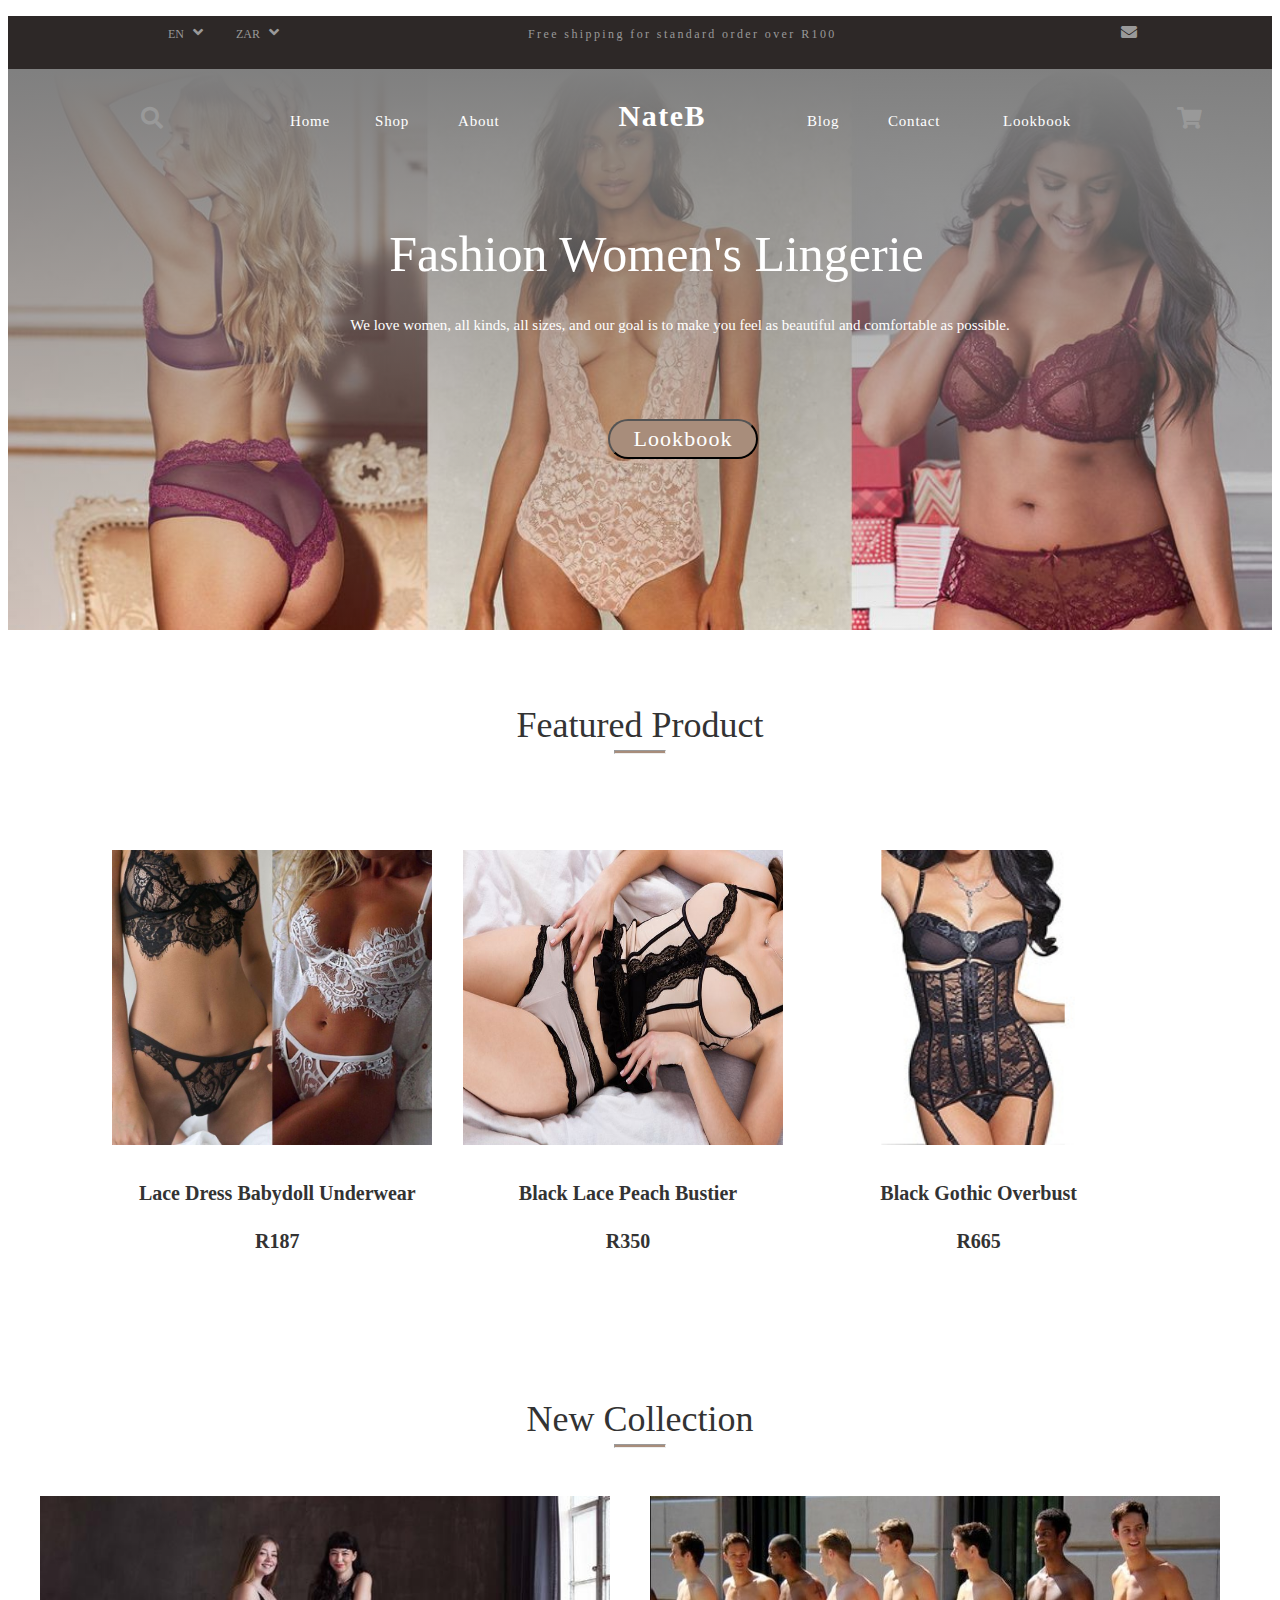
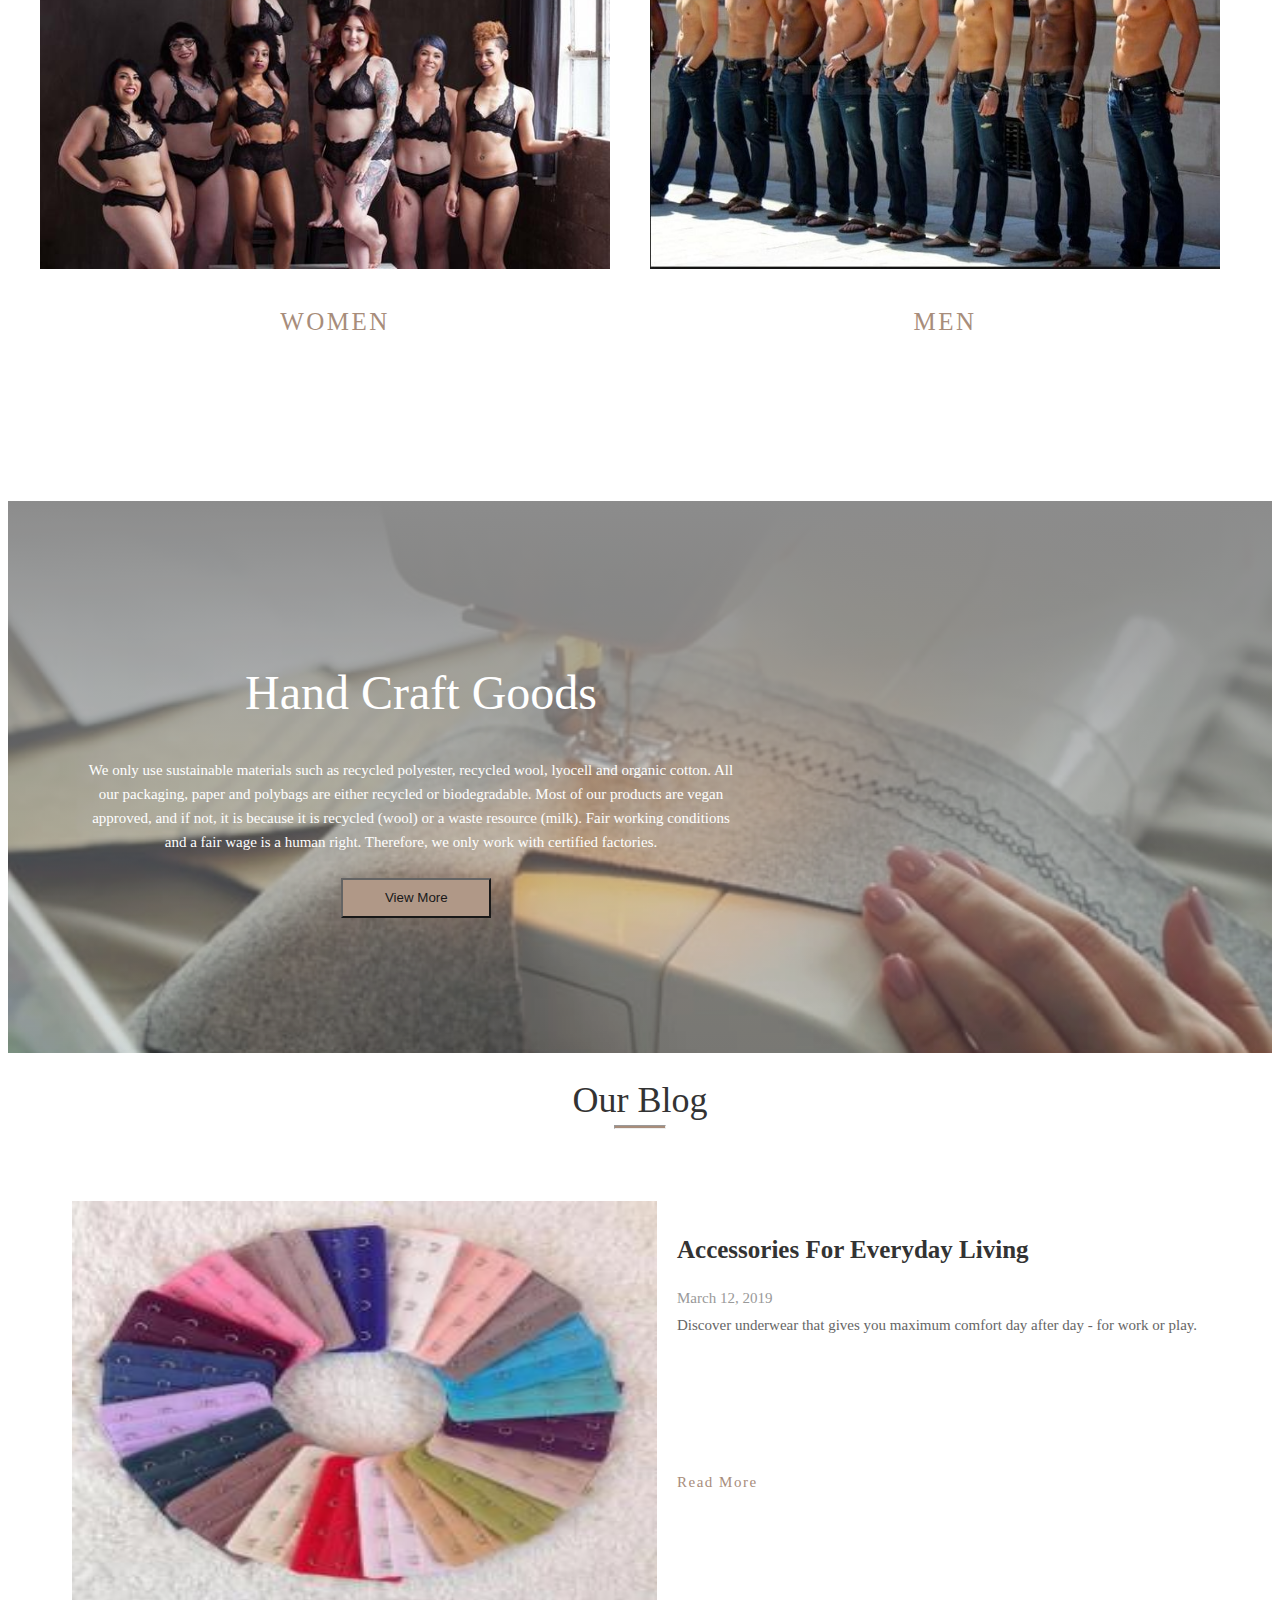
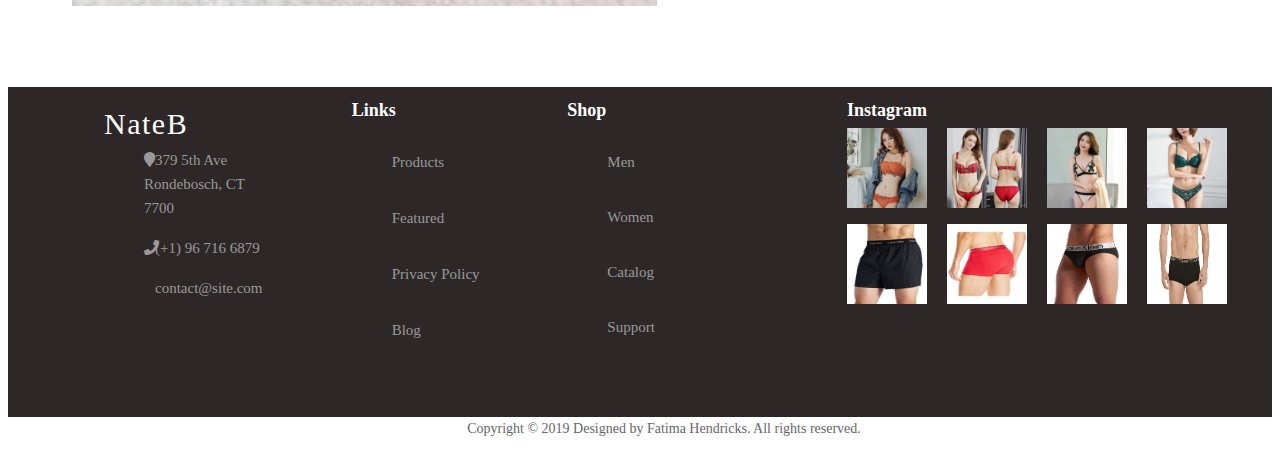
==== commit 2d2d9e1b: "updated contact page" ====
--- a/index.html
+++ b/index.html
@@ -6,6 +6,7 @@
     <title>Fashion Shop</title>
     <meta name="viewport" content="width=device-width, initial-scale=1">
     <link rel="stylesheet" type="text/css" media="screen" href="css/main.css" />
+    <link rel="stylesheet" href="https://use.fontawesome.com/releases/v5.8.1/css/all.css">
     <script src="js/code.js"></script>
 </head>
 <body>
--- a/css/main.css
+++ b/css/main.css
@@ -1,4 +1,7 @@
 @import url("https://maxcdn.bootstrapcdn.com/font-awesome/4.7.0/css/font-awesome.min.css");
+@media screen and (max-width: 1440px) {
+  .container {
+    width: 89.063em; } }
 .en {
   width: 13px;
   height: 9px;
@@ -53,14 +56,14 @@
   margin-left: 14em; }
 
 .container {
-  width: 76.063em;
+  width: 100% !important;
   height: 3.313em;
   background-color: #2d2827; }
   .container li {
     display: inline-block;
     margin-left: 5em; }
   .container ul {
-    padding-left: 0; }
+    padding-left: 80px; }
 
 .container > * > *:nth-child(2) {
   margin-left: .5em; }
@@ -81,7 +84,7 @@
   margin-left: 1.5em; }
 
 .banner {
-  width: 76.063em;
+  width: 100%;
   height: 35.063em;
   background: linear-gradient(to top, #ffffff00, #808080), url(../images/landscape-1483545037-sheer-lingerie-lead-1-min.jpg);
   background-size: cover; }
@@ -90,7 +93,8 @@
     margin: 0 1.5em;
     margin-top: 1em; }
   .banner ul {
-    margin-top: 0; }
+    margin-top: 0;
+    margin-left: 60px; }
   .banner a {
     text-decoration: none;
     color: #fff; }
@@ -229,7 +233,7 @@
   letter-spacing: normal;
   text-align: center;
   color: #fff;
-  margin: 2em 0 0 6em; }
+  margin: 2em 0 0 7em; }
 
 .lorem {
   width: 924px;
@@ -243,14 +247,14 @@
   letter-spacing: normal;
   text-align: center;
   color: #fff;
-  margin: 3em 0 0 13em; }
+  margin: 3em 0 0 14em; }
 
 .text-holder {
   width: 150px;
   height: 40px;
   border-radius: 20px;
   background-color: #a88d7b;
-  margin: 5em 0 0 39em; }
+  margin: 5em 0 0 45em; }
 
 .down {
   width: 29px;
@@ -266,7 +270,7 @@
   color: #fff; }
 
 .container2 {
-  width: 76.063em;
+  width: 100%;
   height: 670px;
   background-color: #fff; }
   .container2 h1 {
@@ -311,7 +315,7 @@
       color: #333333; }
 
 .container3 {
-  width: 76.063em;
+  width: 100%;
   height: 705px;
   background-color: #fff; }
   .container3 h1 {
@@ -354,7 +358,7 @@
       color: #a88d7b; }
 
 .container4 {
-  width: 76.063em;
+  width: 100%;
   height: 552px;
   opacity: 0.9;
   background: linear-gradient(to top, #ffffff00, #808080), url(../images/sewing\ machine-min.jpg);
@@ -394,7 +398,7 @@
     margin: 5em 0 0 25em; }
 
 .container5 {
-  width: 76.063em;
+  width: 100%;
   height: 610px;
   background-color: #fff; }
   .container5 h1 {
@@ -491,7 +495,7 @@
   grid-column-gap: 20px;
   grid-template-rows: repeat(1, 1fr);
   grid-template-columns: repeat(4, 1fr);
-  width: 76.063em;
+  width: 100%;
   height: 330px;
   background-color: #2d2827; }
 
@@ -583,7 +587,7 @@
   list-style-type: none; }
 
 .media {
-  margin-right: 3em; }
+  margin-right: 45px !important; }
   .media h1 {
     width: 91px;
     height: 13px;
@@ -639,10 +643,11 @@
     letter-spacing: normal;
     text-align: center;
     color: #666666;
-    margin-top: 0; }
+    margin-top: 0;
+    margin-left: 95px; }
 
 .head {
-  width: 78.063em;
+  width: 100%;
   height: 3.313em;
   background-color: #eeeeee; }
   .head .en2 {
@@ -686,7 +691,7 @@
     display: inline-block;
     margin-left: 3.5em; }
   .head ul {
-    padding-left: 3.5em;
+    padding-left: 80px;
     margin: 0; }
 
 .head > * > *:nth-child(2) {
@@ -696,7 +701,7 @@
   margin-left: 5px; }
 
 .navigation {
-  width: 76.063em;
+  width: 100%;
   height: 56px;
   background-color: #fff; }
   .navigation h1 {
@@ -832,9 +837,9 @@
   color: #666666; }
 
 .about-us {
-  width: 78.063em;
+  background: linear-gradient(to top, #ffffff00, #808080), url(../images/about-min.jpg);
+  width: 100%;
   height: 485px;
-  background: linear-gradient(to top, #ffffff00, #808080), url(../images/about-min.jpg);
   background-size: cover; }
   .about-us h1 {
     height: 35px;
@@ -859,8 +864,9 @@
     line-height: 1.4;
     letter-spacing: normal;
     text-align: center;
-    color: #8e8888;
-    padding-left: 38em; }
+    padding-left: 38em;
+    margin-left: 45px;
+    color: #8e8888; }
   .about-us a {
     color: #8e8888;
     text-decoration: none; }
@@ -904,7 +910,7 @@
     color: #666666; }
 
 .meet-our-team {
-  width: 78.063em;
+  width: 100%;
   height: 585px;
   background-color: #fff; }
   .meet-our-team h1 {
@@ -937,7 +943,8 @@
   .gridteam h3,
   .gridteam h4,
   .gridteam ul {
-    text-align: center; }
+    text-align: center;
+    padding-right: 1em; }
   .gridteam h3 {
     height: 19px;
     font-family: SourceSansPro;
@@ -975,7 +982,7 @@
   grid-column-gap: 20px;
   grid-template-rows: repeat(1, 1fr);
   grid-template-columns: repeat(2, 1fr);
-  padding: 0 2em 0 3em; }
+  padding: 0 2em 4em 6em; }
   .what-we-do img {
     width: 600px;
     height: 490px;
@@ -1008,9 +1015,9 @@
     color: #666666; }
 
 .contact-us {
-  width: 78.063em;
+  background: linear-gradient(to top, #ffffff00, #808080), url(../images/contact-banner-min.jpg);
+  width: 100%;
   height: 485px;
-  background: linear-gradient(to top, #ffffff00, #808080), url(../images/contact-banner-min.jpg);
   background-size: cover; }
   .contact-us h1 {
     height: 35px;
@@ -1035,8 +1042,9 @@
     line-height: 1.4;
     letter-spacing: normal;
     text-align: center;
-    color: #cccccc;
-    padding-left: 38em; }
+    padding-left: 38em;
+    margin-left: 45px;
+    color: #cccccc; }
   .contact-us a {
     color: #cccccc;
     text-decoration: none; }
@@ -1058,6 +1066,22 @@
       display: grid;
       grid-template-rows: repeat(2, 1fr);
       grid-template-columns: repeat(1, 1fr); }
+  article .fa-map-marker-alt:before {
+    content: "\f3c5";
+    font-size: -webkit-xxx-large;
+    margin-left: 3em; }
+  article .fa-clock:before {
+    content: "\f017";
+    font-size: -webkit-xxx-large;
+    margin-left: 3em; }
+  article .fa-phone:before {
+    content: "\f095";
+    font-size: large;
+    margin-left: 9em; }
+  article .fa-envelope:before {
+    content: "\f0e0";
+    font-size: large;
+    margin-left: 9em; }
 
 form {
   text-align: center; }
@@ -1084,7 +1108,7 @@
   form button {
     height: 3em;
     float: left;
-    margin-left: 9em;
+    margin-left: 11em;
     margin-bottom: 4em;
     background-color: #a88d7b;
     font-family: SourceSansPro;
@@ -1098,9 +1122,9 @@
     color: #fff; }
 
 .blog {
-  width: 78.063em;
+  background: linear-gradient(to top, #ffffff00, #808080), url(../images/rs=w_700\,cg_true-min.jpg);
+  width: 100%;
   height: 485px;
-  background: linear-gradient(to top, #ffffff00, #808080), url(../images/rs=w_700\,cg_true-min.jpg);
   background-size: cover; }
   .blog h1 {
     height: 35px;
@@ -1125,8 +1149,9 @@
     line-height: 1.4;
     letter-spacing: normal;
     text-align: center;
-    color: #cccccc;
-    padding-left: 38em; }
+    padding-left: 38em;
+    margin-left: 45px;
+    color: #cccccc; }
   .blog a {
     color: #cccccc;
     text-decoration: none; }
@@ -1335,8 +1360,180 @@
     color: #666666;
     margin-top: 0; }
 
+.shophead {
+  width: 90.063em;
+  height: 3.313em;
+  background-color: #eeeeee; }
+  .shophead .en2 {
+    width: 12px;
+    height: 8px;
+    font-family: SourceSansPro;
+    font-size: 12px;
+    font-weight: 300;
+    font-style: normal;
+    font-stretch: normal;
+    line-height: normal;
+    letter-spacing: normal;
+    text-align: center;
+    color: #999999; }
+  .shophead .zar2 {
+    width: 20px;
+    height: 8px;
+    font-family: SourceSansPro;
+    font-size: 12px;
+    font-weight: 300;
+    font-style: normal;
+    font-stretch: normal;
+    line-height: normal;
+    letter-spacing: normal;
+    text-align: center;
+    color: #999999;
+    padding-left: 15em; }
+  .shophead .txt2 {
+    width: 349px;
+    height: 10px;
+    font-family: SourceSansPro;
+    font-size: 12px;
+    font-weight: normal;
+    font-style: normal;
+    font-stretch: normal;
+    line-height: 1.83;
+    letter-spacing: 2.4px;
+    text-align: left;
+    color: #999999; }
+  .shophead li {
+    display: inline-block;
+    margin-left: 3.5em; }
+  .shophead ul {
+    padding-left: 3.5em;
+    margin: 0; }
+
+.shopnavigation {
+  width: 76.063em;
+  height: 56px;
+  background-color: #fff; }
+  .shopnavigation h1 {
+    width: 116px;
+    height: 22px;
+    font-family: Dosis;
+    font-size: 30px;
+    font-weight: 600;
+    font-style: normal;
+    font-stretch: normal;
+    line-height: normal;
+    letter-spacing: 1.5px;
+    text-align: left;
+    color: #000000; }
+  .shopnavigation ul {
+    padding-left: 10em;
+    margin: 0; }
+  .shopnavigation li {
+    display: inline-block;
+    margin: 0 5px 0 5px; }
+  .shopnavigation a {
+    text-decoration: none; }
+
+.shopnavigation > * > *:nth-child(2) {
+  height: 12px;
+  font-family: Dosis;
+  font-size: 16px;
+  font-weight: 600;
+  font-style: normal;
+  font-stretch: normal;
+  line-height: normal;
+  letter-spacing: 0.8px;
+  text-align: left;
+  color: #666666;
+  padding-left: 17em; }
+
+.shopnavigation > * > *:nth-child(3) {
+  height: 12px;
+  font-family: Dosis;
+  font-size: 16px;
+  font-weight: 600;
+  font-style: normal;
+  font-stretch: normal;
+  line-height: normal;
+  letter-spacing: 0.8px;
+  text-align: left;
+  color: #666666; }
+
+.shopnavigation > * > *:nth-child(4) {
+  height: 12px;
+  font-family: Dosis;
+  font-size: 16px;
+  font-weight: 600;
+  font-style: normal;
+  font-stretch: normal;
+  line-height: normal;
+  letter-spacing: 0.8px;
+  text-align: left;
+  color: #666666; }
+
+.shopnavigation > * > *:nth-child(5) {
+  height: 12px;
+  font-family: Dosis;
+  font-size: 16px;
+  font-weight: 600;
+  font-style: normal;
+  font-stretch: normal;
+  line-height: normal;
+  letter-spacing: 0.8px;
+  text-align: left;
+  color: #666666; }
+
+.shopnavigation > * > *:nth-child(6) {
+  height: 12px;
+  font-family: Dosis;
+  font-size: 16px;
+  font-weight: 600;
+  font-style: normal;
+  font-stretch: normal;
+  line-height: normal;
+  letter-spacing: 0.8px;
+  text-align: left;
+  color: #666666; }
+
+.shopnavigation > * > *:nth-child(7) {
+  height: 12px;
+  font-family: Dosis;
+  font-size: 16px;
+  font-weight: 600;
+  font-style: normal;
+  font-stretch: normal;
+  line-height: normal;
+  letter-spacing: 0.8px;
+  text-align: left;
+  color: #666666; }
+
+.shopnavigation > * > *:nth-child(8) {
+  width: 21px;
+  height: 18px;
+  font-family: FontAwesome;
+  font-size: 22px;
+  font-weight: normal;
+  font-style: normal;
+  font-stretch: normal;
+  line-height: normal;
+  letter-spacing: 1.1px;
+  text-align: left;
+  color: #666666; }
+
+.shopnavigation > * > *:nth-child(9) {
+  width: 19px;
+  height: 19px;
+  font-family: FontAwesome;
+  font-size: 20px;
+  font-weight: normal;
+  font-style: normal;
+  font-stretch: normal;
+  line-height: normal;
+  letter-spacing: 1px;
+  text-align: left;
+  color: #666666; }
+
 .shopbanner {
-  width: 78.063em;
+  width: 90.063em;
   height: 485px;
   background: linear-gradient(to top, #ffffff00, #808080), url(../images/shop-page-min.jpg);
   background-size: cover; }
@@ -1363,14 +1560,15 @@
     line-height: 1.4;
     letter-spacing: normal;
     text-align: center;
-    color: #cccccc;
-    padding-left: 38em; }
+    padding-left: 38em;
+    margin-left: 45px;
+    color: #cccccc; }
   .shopbanner a {
     color: #cccccc;
     text-decoration: none; }
 
 .shop-hero {
-  width: 78.063em; }
+  width: 90.063em; }
   .shop-hero ul {
     list-style-type: none; }
   .shop-hero li {
@@ -1418,7 +1616,7 @@
   padding: 8em;
   padding-bottom: 4em;
   padding-top: 2em;
-  width: 62.063em;
+  width: 90.063em;
   height: 1350px;
   background-color: #f5f5f5; }
 
@@ -1495,10 +1693,165 @@
   text-align: center;
   color: #666666; }
 
+.shopfooter {
+  display: grid;
+  grid-column-gap: 20px;
+  grid-template-rows: repeat(1, 1fr);
+  grid-template-columns: repeat(4, 1fr);
+  width: 90.063em;
+  height: 330px;
+  background-color: #2d2827; }
+
+.nateb {
+  margin-left: 6em; }
+  .nateb h1 {
+    height: 21px;
+    font-family: Dosis;
+    font-size: 30px;
+    font-weight: 600;
+    font-weight: normal;
+    font-style: normal;
+    font-stretch: normal;
+    letter-spacing: 1.5px;
+    text-align: left;
+    color: #fff; }
+  .nateb li {
+    width: 232px;
+    height: 18px;
+    font-family: SourceSansPro;
+    font-size: 15px;
+    font-weight: normal;
+    font-style: normal;
+    font-stretch: normal;
+    line-height: 1.6;
+    letter-spacing: normal;
+    text-align: left;
+    color: #999999;
+    padding: 2em 0;
+    display: inline; }
+  .nateb ul {
+    list-style-type: none; }
+
+.links {
+  margin-left: 4em; }
+  .links h1 {
+    width: 46px;
+    height: 12px;
+    font-family: SourceSansPro;
+    font-size: 18px;
+    font-weight: bold;
+    font-style: normal;
+    font-stretch: normal;
+    line-height: 1.33;
+    letter-spacing: normal;
+    text-align: left;
+    color: #fff; }
+  .links li {
+    height: 11px;
+    font-family: SourceSansPro;
+    font-size: 15px;
+    font-weight: normal;
+    font-style: normal;
+    font-stretch: normal;
+    line-height: 1.6;
+    letter-spacing: normal;
+    text-align: left;
+    color: #999999;
+    padding: 1.5em 0; }
+  .links ul {
+    list-style-type: none; }
+
+.shop h1 {
+  width: 45px;
+  height: 12px;
+  font-family: SourceSansPro;
+  font-size: 18px;
+  font-weight: bold;
+  font-style: normal;
+  font-stretch: normal;
+  line-height: 1.33;
+  letter-spacing: normal;
+  text-align: left;
+  color: #fff; }
+.shop li {
+  width: 25px;
+  height: 10px;
+  font-family: SourceSansPro;
+  font-size: 15px;
+  font-weight: normal;
+  font-style: normal;
+  font-stretch: normal;
+  line-height: 1.6;
+  letter-spacing: normal;
+  text-align: left;
+  color: #999999;
+  padding: 1.5em 0; }
+.shop ul {
+  list-style-type: none; }
+
+.media {
+  margin-right: 0; }
+  .media h1 {
+    width: 91px;
+    height: 13px;
+    font-family: SourceSansPro;
+    font-size: 18px;
+    font-weight: bold;
+    font-style: normal;
+    font-stretch: normal;
+    line-height: 1.33;
+    letter-spacing: normal;
+    text-align: left;
+    color: #fff; }
+  .media .top {
+    display: grid;
+    grid-column-gap: 20px;
+    grid-template-rows: repeat(1, 1fr);
+    grid-template-columns: repeat(4, 1fr);
+    list-style-type: none;
+    padding-left: 0; }
+    .media .top li {
+      width: 80px;
+      height: 80px;
+      background-color: #fff; }
+      .media .top li img {
+        width: 80px; }
+  .media .bottom {
+    display: grid;
+    grid-column-gap: 20px;
+    grid-template-rows: repeat(1, 1fr);
+    grid-template-columns: repeat(4, 1fr);
+    list-style-type: none;
+    padding-left: 0; }
+    .media .bottom li {
+      width: 80px;
+      height: 80px;
+      background-color: #fff; }
+      .media .bottom li img {
+        width: 80px;
+        height: 80px; }
+
+.shopfooter2 {
+  width: 90.063em;
+  height: 40px;
+  background-color: #fff; }
+  .shopfooter2 p {
+    height: 14px;
+    font-family: SourceSansPro;
+    font-size: 14px;
+    font-weight: normal;
+    font-style: normal;
+    font-stretch: normal;
+    line-height: 1.71;
+    letter-spacing: normal;
+    text-align: center;
+    color: #666666;
+    margin-top: 0; }
+
 .lookbook {
-  width: 78.063em;
+  background: linear-gradient(to top, #ffffff00, #808080), url(../images/shop-page-min.jpg);
+  width: 100%;
   height: 485px;
-  background: linear-gradient(to top, #ffffff00, #808080), url(../images/shop-page-min.jpg);
   background-size: cover; }
   .lookbook h1 {
     height: 35px;
@@ -1523,10 +1876,36 @@
     line-height: 1.4;
     letter-spacing: normal;
     text-align: center;
-    color: #cccccc;
-    padding-left: 38em; }
+    padding-left: 38em;
+    margin-left: 45px;
+    color: #cccccc; }
   .lookbook a {
     color: #cccccc;
     text-decoration: none; }
+  .lookbook a:hover {
+    color: #a88d7b; }
+
+.lookbookgrid {
+  display: grid;
+  grid-column-gap: 20px;
+  grid-row-gap: 20px;
+  grid-template-rows: repeat(3, 1fr);
+  grid-template-columns: repeat(3, 1fr);
+  padding: 3em; }
+  .lookbookgrid img {
+    width: 100%;
+    height: 100%;
+    box-shadow: 0 8px 10px 0 #000, 0 6px 2px 0 #000;
+    border-radius: 15px; }
+  .lookbookgrid .image1 {
+    grid-column: 1/span 2; }
+  .lookbookgrid .image4 {
+    grid-column: 2/span 2; }
+  .lookbookgrid .image5 {
+    grid-column: 1/span 2; }
+  .lookbookgrid .image11 {
+    grid-column: 2/ span 2; }
+  .lookbookgrid .image12 {
+    grid-column: 1/span 2; }
 
 /*# sourceMappingURL=main.css.map */
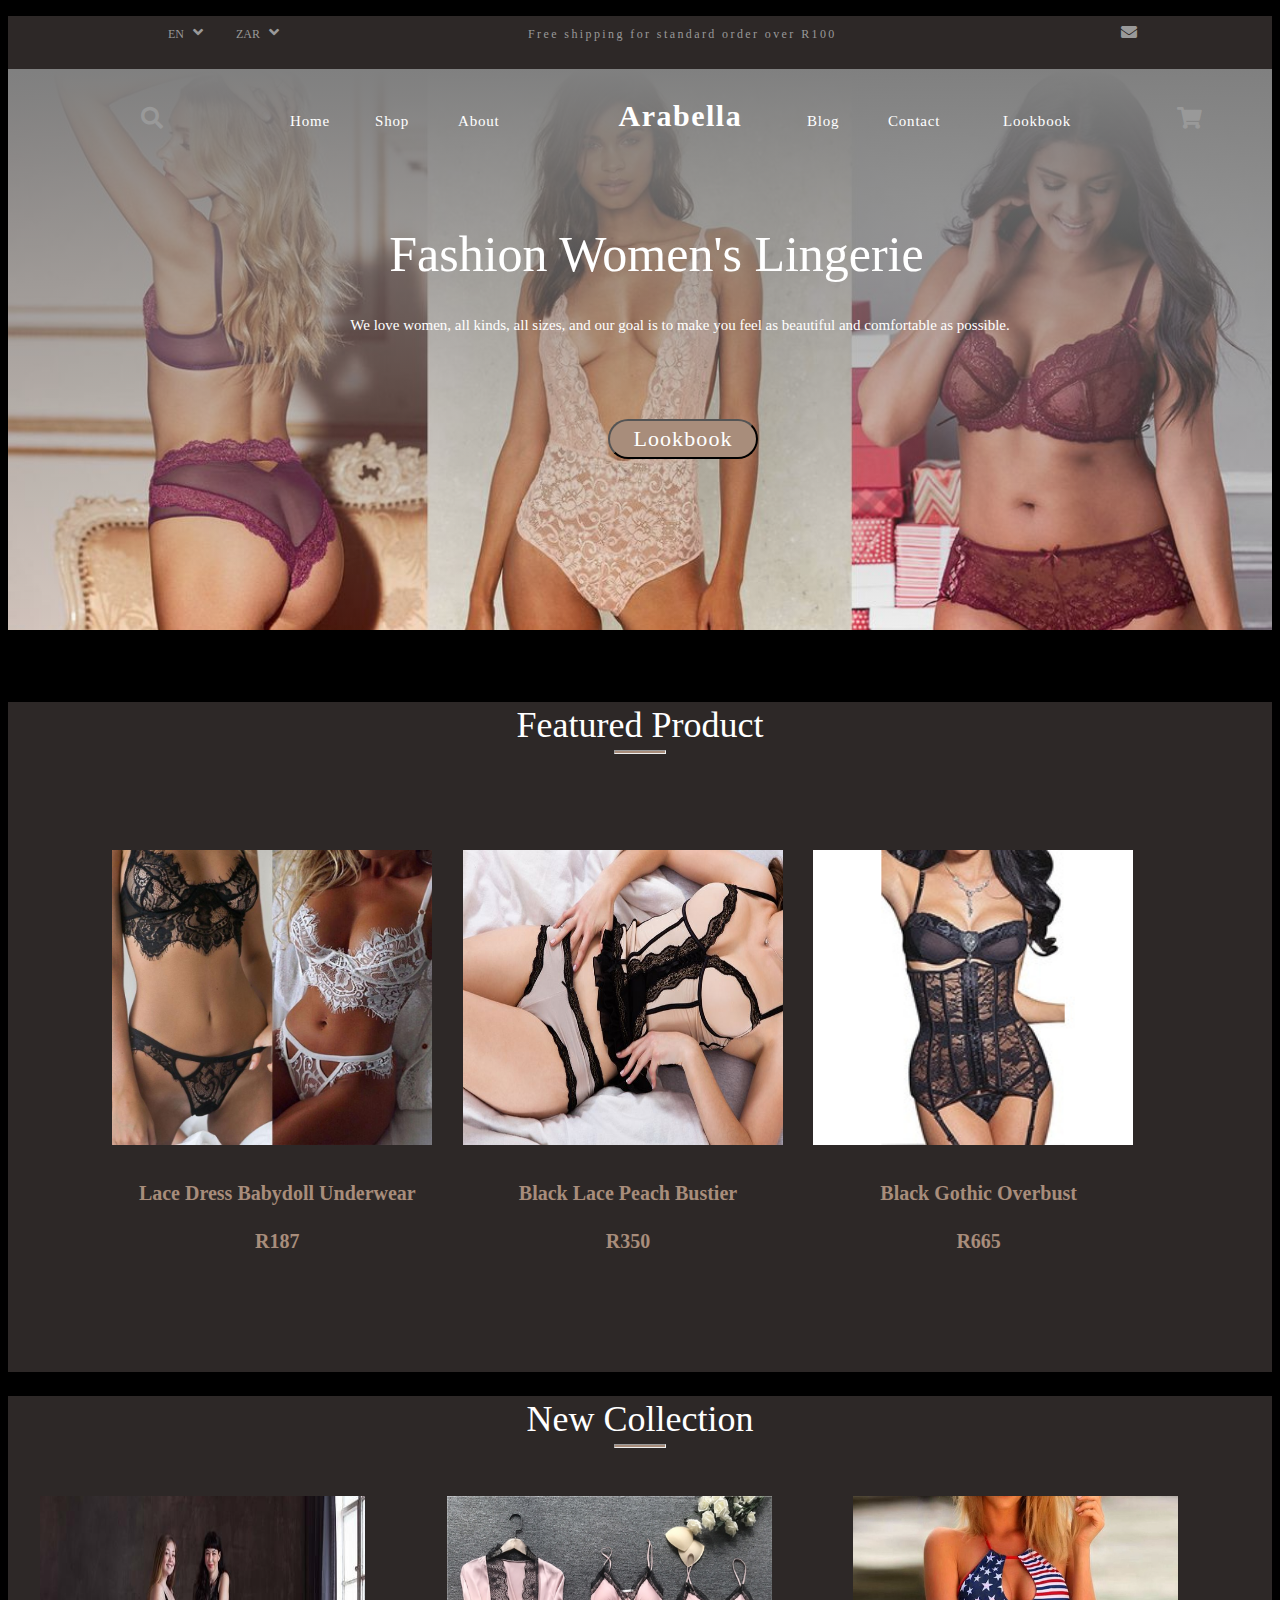
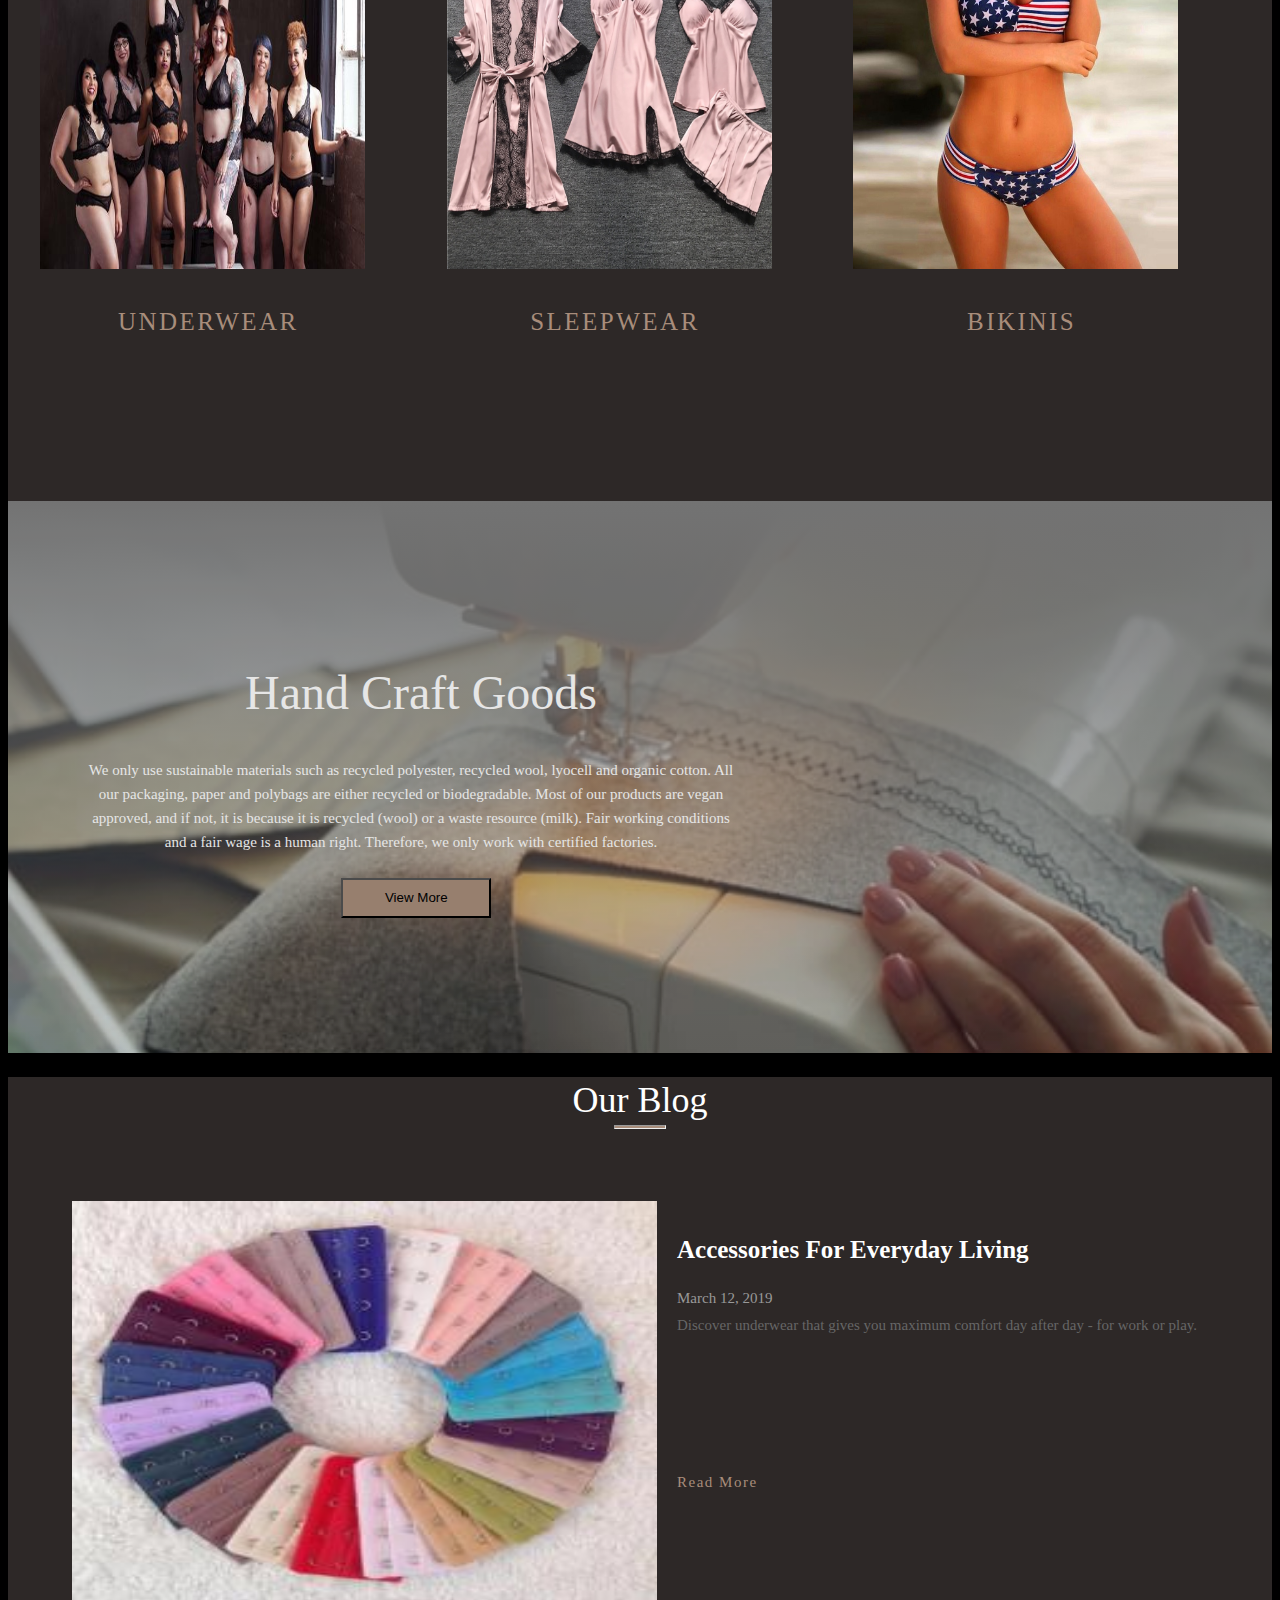
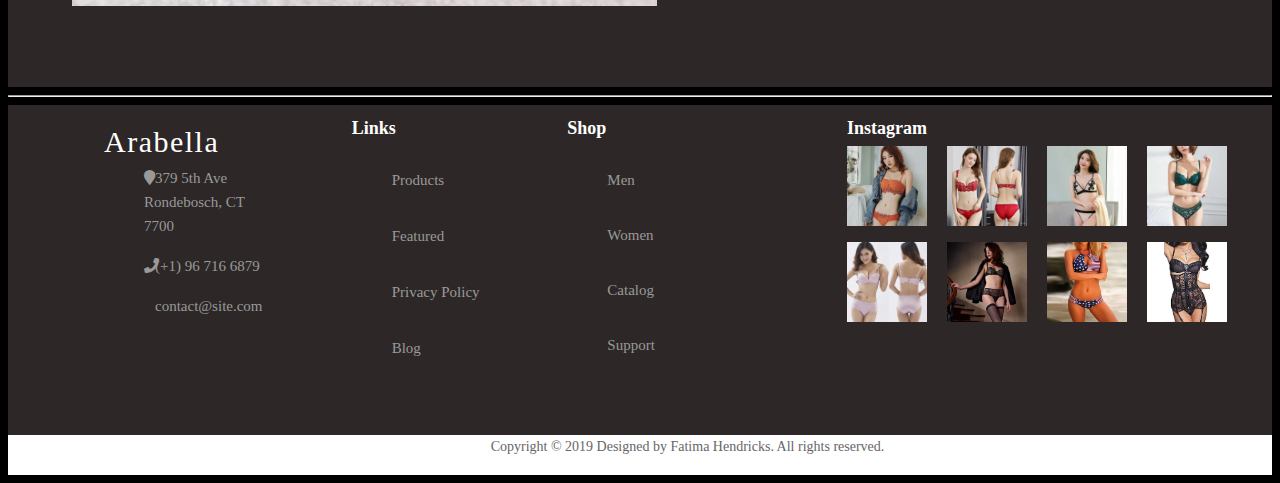
==== commit fa37db11: "changed images" ====
--- a/index.html
+++ b/index.html
@@ -36,7 +36,7 @@
                 <li>Home</li>
                 <li><a href="shop.html">Shop</a></li>
                 <li><a href="about.html">About</a></li>
-                <li>NateB</li>
+                <li>Arabella</li>
                 <li><a href="blog.html">Blog</a></li>
                 <li><a href="contact.html">Contact</a></li>
                 <li><a href="lookbook.html">Lookbook</a></li>
@@ -84,11 +84,15 @@
         <ul class="img-grid2">
             <li>
                 <img src="images/vava-group-2_grande-min.jpg" alt="">
-                <p>WOMEN</p>
+                <p>UNDERWEAR</p>
             </li>
             <li>
-                <img src="images/Perfect-Body-Shape-For-Men-Group-min.jpg" alt="">
-                <p>MEN</p>
+                <img src="images/Sexy-Lace-Pyjamas-Women-Satin-Silk-Sleepwear-Elegant.jpg" alt="">
+                <p>SLEEPWEAR</p>
+            </li>
+            <li>
+                <img src="images/bikinis.jpg" alt="">
+                <p>BIKINIS</p>
             </li>
         </ul>
     </div>
@@ -124,6 +128,7 @@
             </div>
         </div>
     </section>
+    <hr>
 
     <!-- ============== -->
         <!-- Footer -->
@@ -131,7 +136,7 @@
 
     <section class="footer">
         <div class="nateb">
-            <h1>NateB</h1>
+            <h1>Arabella</h1>
             <ul>
                 
                 <li><i class="fa fa-map-marker" aria-hidden="true"></i></li>
@@ -173,10 +178,10 @@
                 <li><img src="images/2018-Fashion-Sexy-Small-Girls-Bra-Set-Transparent-2-breasted-Glossy-Lace-Bra-Women-Underwear-Bra.jpg_q50-min.jpg" alt=""></li>
             </ul>
             <ul class="bottom">
-                <li><img src="images/41axD7EjWwL-min.jpg" alt=""></li>
-                <li><img src="images/calvin-klein-Brilliant-Red-Underwear-Air-Fx-Micro-Low-Rise-Trunks-min.jpeg" alt=""></li>
-                <li><img src="images/81pjRG15pkL._UX342_-min.jpg" alt=""></li>
-                <li><img src="images/ralph-midrise-1504033981-min.jpg" alt=""></li>
+                <li><img src="images/what we do-min.jpg" alt=""></li>
+                <li><img src="images/who-are-we-min.jpg" alt=""></li>
+                <li><img src="images/bikinis.jpg" alt=""></li>
+                <li><img src="images/black-gothic-overbust.jpg" alt=""></li>
             </ul>
         </div>
     </section>
--- a/css/main.css
+++ b/css/main.css
@@ -2,6 +2,11 @@
 @media screen and (max-width: 1440px) {
   .container {
     width: 89.063em; } }
+
+  body {
+    background-color: black;
+  }
+
 .en {
   width: 13px;
   height: 9px;
@@ -272,7 +277,7 @@
 .container2 {
   width: 100%;
   height: 670px;
-  background-color: #fff; }
+  background-color: #2d2827; }
   .container2 h1 {
     height: 24px;
     font-family: SourceSansPro;
@@ -283,7 +288,7 @@
     line-height: 1.33;
     letter-spacing: normal;
     text-align: center;
-    color: #333333;
+    color: white;
     margin-top: 2em; }
   .container2 hr {
     width: 50px;
@@ -312,12 +317,12 @@
       line-height: 2.4;
       letter-spacing: normal;
       text-align: center;
-      color: #333333; }
+      color: #a88d7b; }
 
 .container3 {
   width: 100%;
   height: 705px;
-  background-color: #fff; }
+  background-color: #2d2827; }
   .container3 h1 {
     height: 24px;
     font-family: SourceSansPro;
@@ -328,7 +333,7 @@
     line-height: 1.33;
     letter-spacing: normal;
     text-align: center;
-    color: #333333; }
+    color: white; }
   .container3 hr {
     width: 50px;
     height: 2px;
@@ -337,11 +342,11 @@
     display: grid;
     grid-column-gap: 20px;
     grid-template-rows: repeat(1, 1fr);
-    grid-template-columns: repeat(2, 1fr);
+    grid-template-columns: repeat(3, 1fr);
     padding: 2em;
     list-style-type: none; }
     .container3 .img-grid2 img {
-      width: 570px;
+      width: 325px;
       height: 373px;
       background-color: #666666;
       display: -webkit-inline-box; }
@@ -355,7 +360,8 @@
       line-height: 1.92;
       letter-spacing: 2.5px;
       text-align: center;
-      color: #a88d7b; }
+      color: #a88d7b;
+      margin-right: 50px; }
 
 .container4 {
   width: 100%;
@@ -400,7 +406,7 @@
 .container5 {
   width: 100%;
   height: 610px;
-  background-color: #fff; }
+  background-color: #2d2827; }
   .container5 h1 {
     height: 24px;
     font-family: SourceSansPro;
@@ -411,7 +417,7 @@
     line-height: 1.33;
     letter-spacing: normal;
     text-align: center;
-    color: #333333; }
+    color: white; }
   .container5 hr {
     width: 50px;
     height: 2px;
@@ -439,7 +445,7 @@
       line-height: 1.92;
       letter-spacing: normal;
       text-align: left;
-      color: #333333; }
+      color: white; }
     .container5 .grid h5 {
       width: 117px;
       height: 14px;
@@ -629,7 +635,7 @@
         height: 80px; }
 
 .footer2 {
-  width: 76.063em;
+  width: 100%;
   height: 40px;
   background-color: #fff; }
   .footer2 p {
@@ -1157,7 +1163,7 @@
     text-decoration: none; }
 
 .hero {
-  width: 78.063em; }
+  width: 100%; }
   .hero li {
     display: inline;
     margin: 0 10px;
@@ -1172,6 +1178,8 @@
     letter-spacing: normal;
     text-align: center;
     color: #666666; }
+  .hero ul {
+    margin-left: 75px; }
   .hero img {
     width: 20px;
     color: #666666; }
@@ -1189,15 +1197,17 @@
 
 .blogarea {
   padding: 0;
-  width: 78.063em;
+  width: 100%;
   height: 990px;
-  background-color: #fff; }
+  background-color: #fff;
+  margin-bottom: 3em; }
 
 .bloggrid {
   display: grid;
   grid-column-gap: 20px;
   grid-template-rows: repeat(2, 1fr);
-  grid-template-columns: repeat(3, 1fr); }
+  grid-template-columns: repeat(3, 1fr);
+  padding: 2em; }
 
 .bloggrid > * > *:nth-child(1) {
   width: 400px;
@@ -1210,7 +1220,7 @@
   grid-column-gap: 20px;
   grid-template-rows: repeat(1, 1fr);
   grid-template-columns: repeat(4, 1fr);
-  width: 78.063em;
+  width: 100%;
   height: 330px;
   background-color: #2d2827; }
 
@@ -1361,7 +1371,7 @@
     margin-top: 0; }
 
 .shophead {
-  width: 90.063em;
+  width: 100%;
   height: 3.313em;
   background-color: #eeeeee; }
   .shophead .en2 {
@@ -1405,11 +1415,11 @@
     display: inline-block;
     margin-left: 3.5em; }
   .shophead ul {
-    padding-left: 3.5em;
+    padding-left: 7.5em;
     margin: 0; }
 
 .shopnavigation {
-  width: 76.063em;
+  width: 100%;
   height: 56px;
   background-color: #fff; }
   .shopnavigation h1 {
@@ -1425,7 +1435,7 @@
     text-align: left;
     color: #000000; }
   .shopnavigation ul {
-    padding-left: 10em;
+    padding-left: 13em;
     margin: 0; }
   .shopnavigation li {
     display: inline-block;
@@ -1533,7 +1543,7 @@
   color: #666666; }
 
 .shopbanner {
-  width: 90.063em;
+  width: 100%;
   height: 485px;
   background: linear-gradient(to top, #ffffff00, #808080), url(../images/shop-page-min.jpg);
   background-size: cover; }
@@ -1568,9 +1578,10 @@
     text-decoration: none; }
 
 .shop-hero {
-  width: 90.063em; }
+  width: 100%; }
   .shop-hero ul {
-    list-style-type: none; }
+    list-style-type: none;
+    margin-left: 6em; }
   .shop-hero li {
     display: inline;
     margin: 0 10px;
@@ -1698,7 +1709,7 @@
   grid-column-gap: 20px;
   grid-template-rows: repeat(1, 1fr);
   grid-template-columns: repeat(4, 1fr);
-  width: 90.063em;
+  width: 100%;
   height: 330px;
   background-color: #2d2827; }
 
@@ -1789,9 +1800,9 @@
 .shop ul {
   list-style-type: none; }
 
-.media {
-  margin-right: 0; }
-  .media h1 {
+.media2 {
+  margin-right: 4em !important; }
+  .media2 h1 {
     width: 91px;
     height: 13px;
     font-family: SourceSansPro;
@@ -1803,36 +1814,36 @@
     letter-spacing: normal;
     text-align: left;
     color: #fff; }
-  .media .top {
+  .media2 .top {
     display: grid;
     grid-column-gap: 20px;
     grid-template-rows: repeat(1, 1fr);
     grid-template-columns: repeat(4, 1fr);
     list-style-type: none;
     padding-left: 0; }
-    .media .top li {
+    .media2 .top li {
       width: 80px;
       height: 80px;
       background-color: #fff; }
-      .media .top li img {
+      .media2 .top li img {
         width: 80px; }
-  .media .bottom {
+  .media2 .bottom {
     display: grid;
     grid-column-gap: 20px;
     grid-template-rows: repeat(1, 1fr);
     grid-template-columns: repeat(4, 1fr);
     list-style-type: none;
     padding-left: 0; }
-    .media .bottom li {
+    .media2 .bottom li {
       width: 80px;
       height: 80px;
       background-color: #fff; }
-      .media .bottom li img {
+      .media2 .bottom li img {
         width: 80px;
         height: 80px; }
 
 .shopfooter2 {
-  width: 90.063em;
+  width: 100%;
   height: 40px;
   background-color: #fff; }
   .shopfooter2 p {
